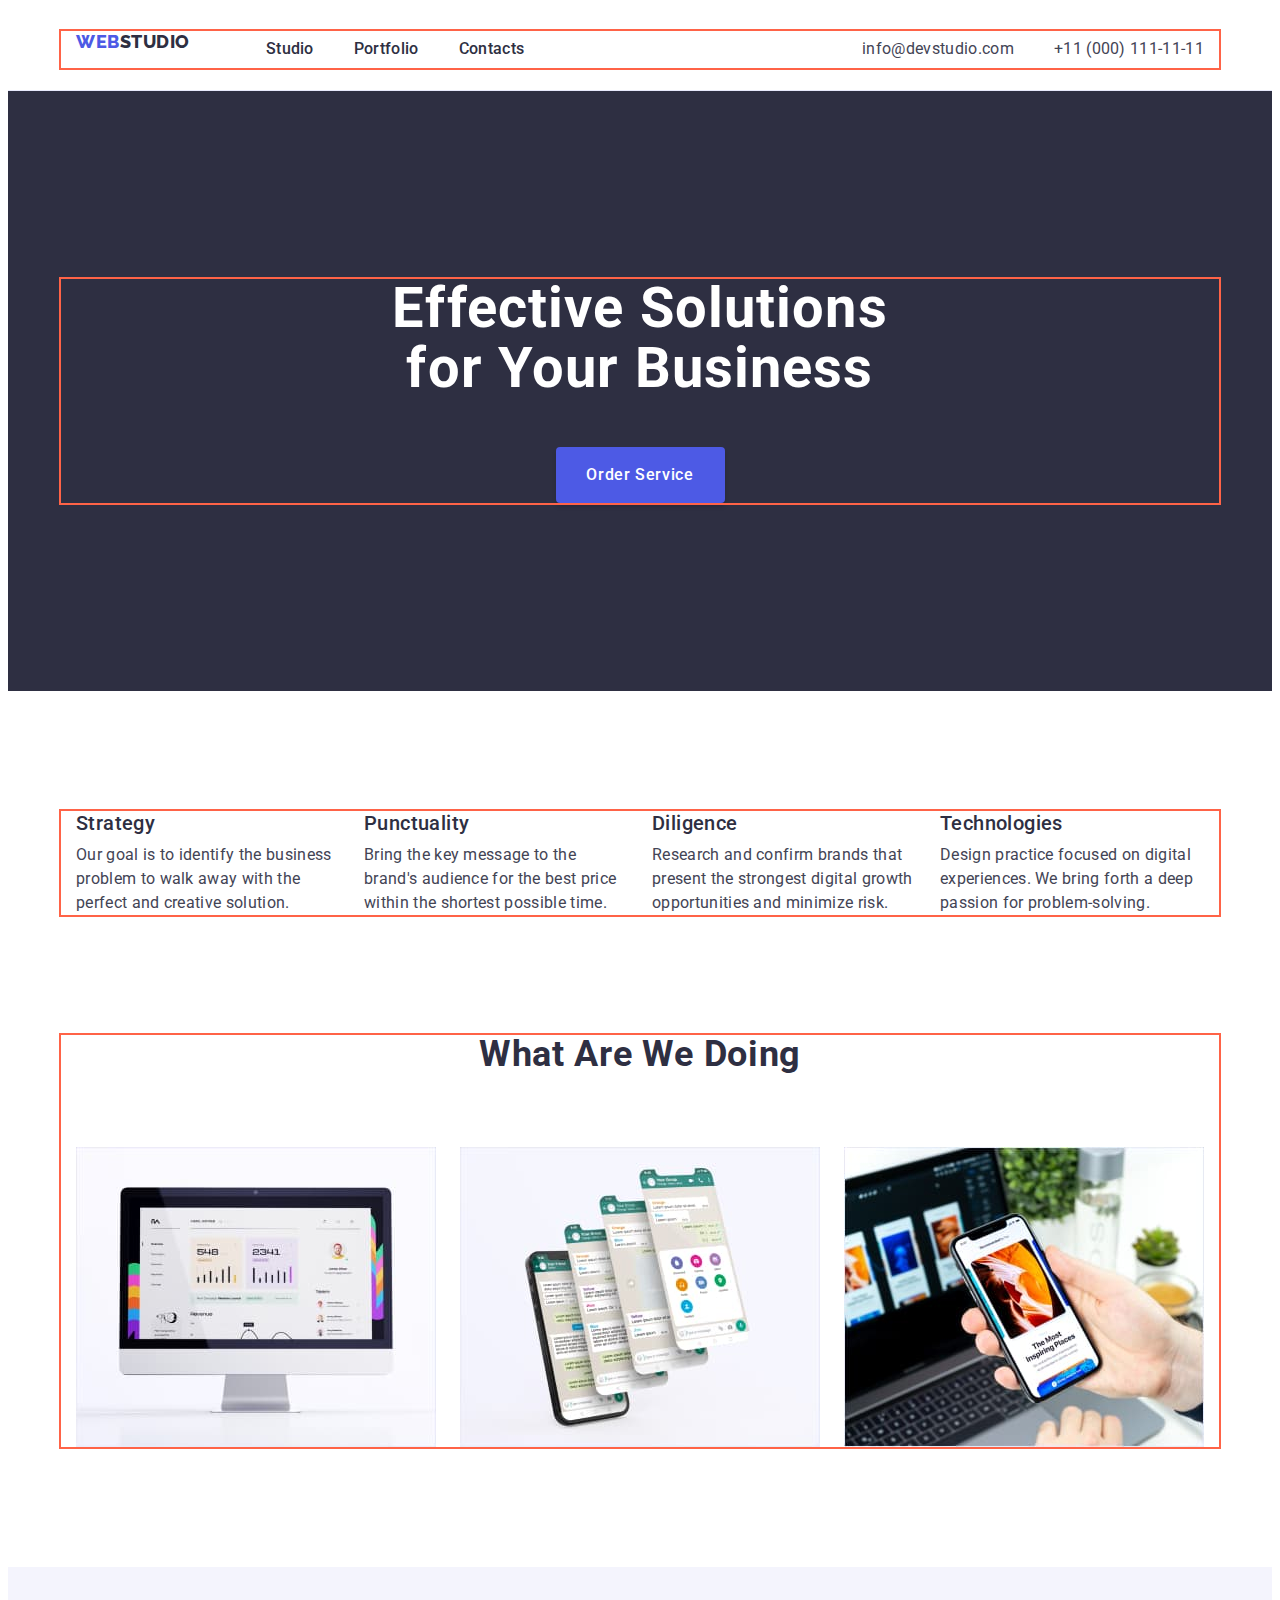
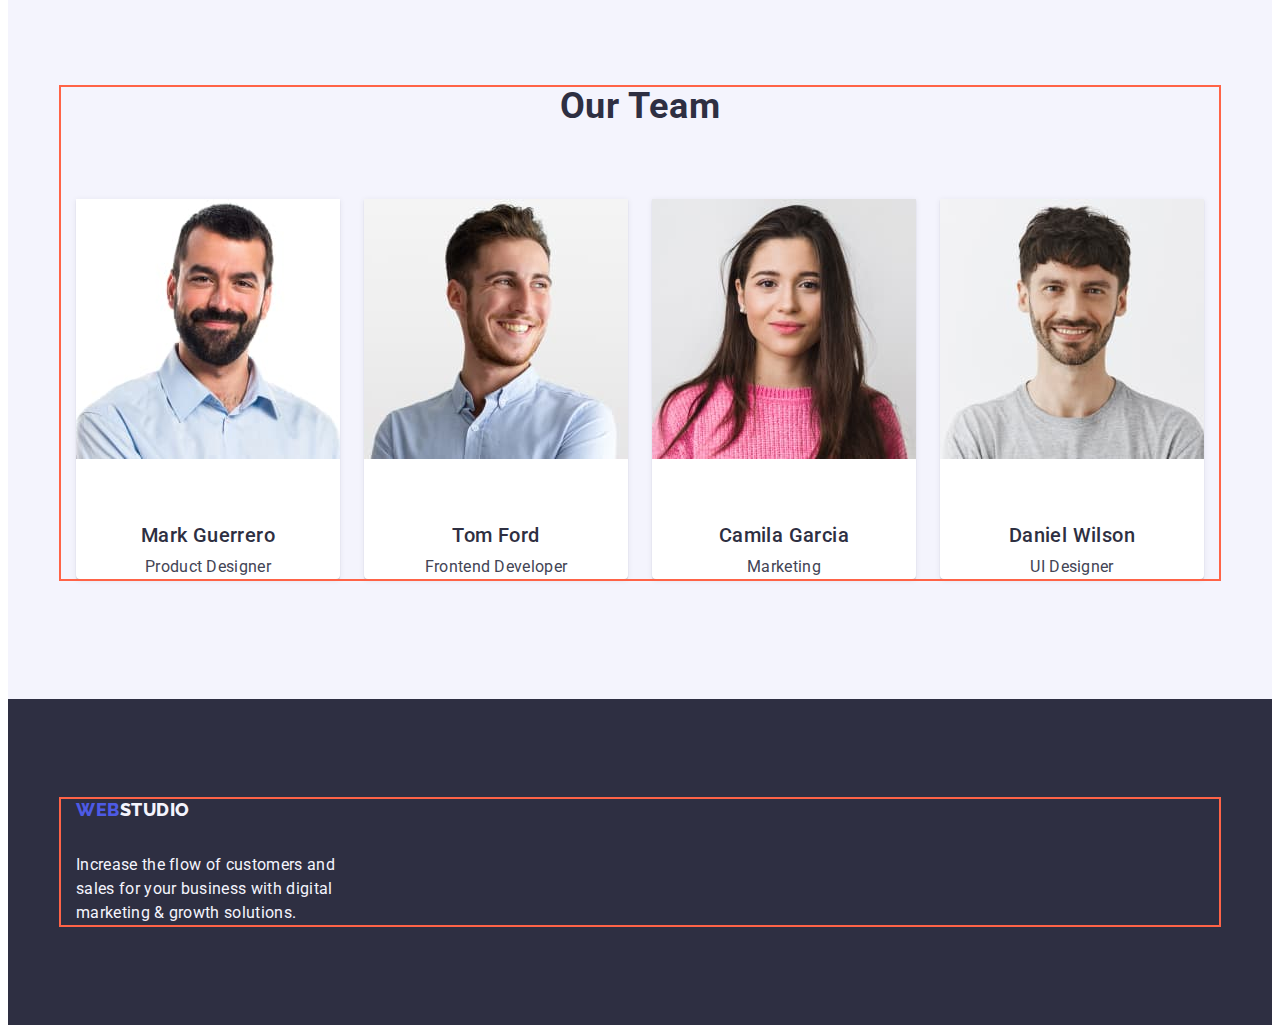
==== index.html @ 4eadd32a "test" ====
<!DOCTYPE html>
<html lang="en">
  <head>
    <meta charset="UTF-8" />
    <meta http-equiv="X-UA-Compatible" content="IE=edge" />
    <meta name="viewport" content="width=device-width, initial-scale=1.0" />
    <title lang="uk">Студія</title>
    <link rel="preconnect" href="https://fonts.googleapis.com" />
    <link rel="preconnect" href="https://fonts.gstatic.com" crossorigin />
    <link
      href="https://fonts.googleapis.com/css2?family=Raleway:wght@800&family=Roboto:wght@400;500;700;900&display=swap"
      rel="stylesheet"
    />
    <link
      rel="stylesheet"
      href="https://cdnjs.cloudflare.com/ajax/libs/modern-normalize/2.0.0/modern-normalize.min.css"
      integrity="sha512-4xo8blKMVCiXpTaLzQSLSw3KFOVPWhm/TRtuPVc4WG6kUgjH6J03IBuG7JZPkcWMxJ5huwaBpOpnwYElP/m6wg=="
      crossorigin="anonymous"
      referrerpolicy="no-referrer"
    />
    <link rel="stylesheet" href="./css/styles.css" />
  </head>
  <body class="body">
    <header class="header">
      <div class="container container-header">
        <nav class="header-navigation">
          <a href="./index.html" class="header-logo link"
            >Web<span class="part-logo">Studio</span></a
          >
          <ul class="header-list-left list">
            <li class="header-item">
              <a class="header-link link" href="./index.html">Studio</a>
            </li>
            <li class="header-item">
              <a class="header-link link" href="./portfolio.html">Portfolio</a>
            </li>
            <li class="header-item">
              <a class="header-link link" href="">Contacts</a>
            </li>
          </ul>
        </nav>
        <address class="header-adress">
          <ul class="header-list-right list">
            <li class="header-item">
              <a
                class="header-adress-link link"
                href="mailto:info@devstudio.com"
                >info@devstudio.com</a
              >
            </li>
            <li class="header-item">
              <a class="header-adress-link link" href="tel:+110001111111"
                >+11 (000) 111-11-11</a
              >
            </li>
          </ul>
        </address>
      </div>
    </header>
    <main>
      <section class="hero">
        <div class="container">
          <h1 class="hero-title">Effective Solutions for Your Business</h1>

          <button class="hero-btn" type="button">Order Service</button>
        </div>
      </section>
      <section class="principles">
        <div class="container container-princeples">
          <h2 class="t-princeples visually-hidden">Our Principles</h2>
          <ul class="principles-list list">
            <li class="principles-item">
              <h3 class="principles-item-title">Strategy</h3>
              <p class="principles-item-text">
                Our goal is to identify the business problem to walk away with
                the perfect and creative solution.
              </p>
            </li>
            <li class="principles-item">
              <h3 class="principles-item-title">Punctuality</h3>
              <p class="principles-item-text">
                Bring the key message to the brand's audience for the best price
                within the shortest possible time.
              </p>
            </li>
            <li class="principles-item">
              <h3 class="principles-item-title">Diligence</h3>
              <p class="principles-item-text">
                Research and confirm brands that present the strongest digital
                growth opportunities and minimize risk.
              </p>
            </li>
            <li class="principles-item">
              <h3 class="principles-item-title">Technologies</h3>
              <p class="principles-item-text">
                Design practice focused on digital experiences. We bring forth a
                deep passion for problem-solving.
              </p>
            </li>
          </ul>
        </div>
      </section>
      <section class="about">
        <div class="container">
          <h2 class="about-title">What are we doing</h2>
          <ul class="about-list list">
            <li class="about-item">
              <img
                src="./images/doing1.jpg"
                alt="studiodoing"
                width="360"
                height="300"
              />
            </li>
            <li class="about-item">
              <img
                src="./images/doing2.jpg"
                alt="studiodoing"
                width="360"
                height="300"
              />
            </li>
            <li class="about-item">
              <img
                src="./images/doing3.jpg"
                alt="studiodoing"
                width="360"
                height="300"
              />
            </li>
          </ul>
        </div>
      </section>
      <section class="team">
        <div class="container">
          <h2 class="team-title">Our Team</h2>
          <ul class="team-list list">
            <li class="team-item">
              <img
                src="./images/worker-img-1.jpg"
                alt="working studio"
                width="264"
                height="260"
              />
              <div class="container-workers">
                <h3 class="team-item-title">Mark Guerrero</h3>
                <p class="team-item-text">Product Designer</p>
              </div>
            </li>
            <li class="team-item">
              <img
                src="./images/worker-img-2.jpg"
                alt="working studio"
                width="264"
                height="260"
              />
              <div class="container-workers">
                <h3 class="team-item-title">Tom Ford</h3>
                <p class="team-item-text">Frontend Developer</p>
              </div>
            </li>
            <li class="team-item">
              <img
                src="./images/worker-img-3.jpg"
                alt="working studio"
                width="264"
                height="260"
              />
              <div class="container-workers">
                <h3 class="team-item-title">Camila Garcia</h3>
                <p class="team-item-text">Marketing</p>
              </div>
            </li>
            <li class="team-item">
              <img
                src="./images/worker-img-4.jpg"
                alt="working studio"
                width="264"
                height="260"
              />
              <div class="container-workers">
                <h3 class="team-item-title">Daniel Wilson</h3>
                <p class="team-item-text">UI Designer</p>
              </div>
            </li>
          </ul>
        </div>
      </section>
    </main>

    <footer class="footer">
      <div class="container">
        <a class="header-logo link" href="./index.html"
          >Web<span class="part-logo-footer">Studio</span></a
        >
        <p class="footer-text">
          Increase the flow of customers and sales for your business with
          digital marketing & growth solutions.
        </p>
      </div>
    </footer>
  </body>
</html>
---- css/styles.css ----
:root {
  --title-color: #2e2f42;
  --btn-color-text: #ffffff;
  --btn-color: #404bbf;
  --text-color: #434455;
  --back-btn-portfolio: #f4f4fd;
}

p,
h1,
h2,
h3,
h4,
h5,
h6 {
  margin: 0;
}

ul,
ol {
  margin: 0;
  padding: 0;
}

img {
  display: block;
}
* {
  box-sizing: border-box;
}

.body {
  font-family: "Roboto", sans-serif;
  color: #434455;
  background-color: #ffffff;
}

.list {
  list-style: none;
}

.link {
  text-decoration: none;
}

.container {
  width: 1158px;
  padding-left: 15px;
  padding-right: 15px;
  margin: 0 auto;
  outline: 2px solid tomato;
}

.visually-hidden {
  position: absolute;
  width: 1px;
  height: 1px;
  margin: -1px;
  border: 0;
  padding: 0;
  white-space: nowrap;
  clip-path: inset(100%);
  clip: rect(0 0 0 0);
  overflow: hidden;
}

/* --------------- HEADER -------------- */

.container-header {
  display: flex;
  align-items: center;
}

.header {
  padding-top: 22.5px;
  padding-bottom: 22.5px;
  border-bottom: 1px solid #e7e9fc;
}

.header-logo {
  font-family: "Raleway", sans-serif;
  font-weight: 800;
  font-size: 18px;
  line-height: 1.17;
  letter-spacing: 0.03em;
  text-transform: uppercase;
  color: #4d5ae5;
  margin-right: 76px;
  display: inline-block;
  margin-bottom: 16px;
}

.part-logo {
  color: #2e2f42;
}

.header-item {
}

.header-link {
  font-weight: 500;
  font-size: 16px;
  line-height: 1.5;
  letter-spacing: 0.02em;
  color: #2e2f42;
  padding-top: 24px;
  padding-bottom: 24px;
}

.header-link:is(:hover, :focus) {
  color: var(--btn-color);
}

.header-adress {
  font-style: normal;
  margin-left: auto;
}

.header-adress-link {
  font-style: normal;
  font-size: 16px;
  line-height: 1.5;
  letter-spacing: 0.02em;
  color: #434455;
}

.header-adress-link:is(:hover, :focus) {
  color: var(--btn-color);
}

.header-navigation {
  display: flex;
  align-items: center;
}

.header-list-left {
  display: flex;
  align-items: center;
  gap: 40px;
}

.header-list-right {
  display: flex;
  align-items: center;
  gap: 40px;
}
/* --------------- HERO -------------- */

.hero {
  background-color: #2e2f42;
  padding-top: 188px;
  padding-bottom: 188px;
}

.hero-btn {
  min-width: 169px;
  height: 56px;
  background-color: #4d5ae5;
  font-family: "Roboto", sans-serif;
  font-weight: 500;
  font-size: 16px;
  line-height: 1.5;
  letter-spacing: 0.04em;
  color: var(--btn-color-text);
  cursor: pointer;
  display: block;
  margin: 0 auto;
  border-radius: 4px;
  box-shadow: 0px 4px 4px rgba(0, 0, 0, 0.15);
  border: none;
}

.hero-btn:is(:hover, :focus) {
  background-color: var(--btn-color);
  color: var(--btn-color-text);
}

.hero-title {
  max-width: 496px;
  font-family: "Roboto", sans-serif;
  font-size: 56px;
  line-height: 1.07;
  letter-spacing: 0.02em;
  color: #ffffff;
  text-align: center;
  margin: 0 auto;
  margin-bottom: 48px;
}

/* ---------------PRINCIPLES-------------- */

.principles {
  padding-bottom: 120px;
  padding-top: 120px;
}

.container-princeples {
  /* display: flex; */
}

.principles-list {
  display: flex;
  gap: 24px;
}

.principles-item {
}

.principles-item-title {
  font-family: "Roboto", sans-serif;
  font-weight: 500;
  font-size: 20px;
  line-height: 1.2;
  letter-spacing: 0.02em;
  color: var(--title-color);
  margin-bottom: 8px;
}

.principles-item-text {
  width: 264px;
  height: 72px;
  font-size: 16px;
  line-height: 1.5;
  letter-spacing: 0.02em;
  color: var(--text-color);
}

/* ---------------ABOUT-------------- */

.about {
  padding-bottom: 120px;
}

.about-title {
  font-family: "Roboto", sans-serif;
  font-weight: 700;
  font-size: 36px;
  line-height: 1.11;
  letter-spacing: 0.02em;
  text-transform: capitalize;
  color: var(--title-color);
  text-align: center;
  margin-bottom: 72px;
}

.about-list {
  display: flex;
  gap: 24px;
}

.about-item {
  width: calc((100% - 48) / 3);
}

/* ---------------OUR TEAM-------------- */

.team {
  background-color: #f4f4fd;
  padding-top: 120px;
  padding-bottom: 120px;
}

.team-list {
  display: flex;
  gap: 24px;
}

.team-title {
  font-family: "Roboto", sans-serif;
  font-weight: 700;
  font-size: 36px;
  line-height: 1.11;
  letter-spacing: 0.02em;
  color: var(--title-color);
  text-align: center;
  text-transform: capitalize;
  margin-bottom: 72px;
}

.team-item {
  background-color: #ffffff;
  width: calc((100% - 24px * 3) / 4);
  height: 380px;
  box-shadow: 0px 1px 6px rgba(46, 47, 66, 0.08),
    0px 1px 1px rgba(46, 47, 66, 0.16), 0px 2px 1px rgba(46, 47, 66, 0.08);
  border-radius: 0px 0px 4px 4px;
}

.container-workers {
  padding: 32px 16px;
}

.team-item-title {
  font-family: "Roboto", sans-serif;
  font-weight: 500;
  font-size: 20px;
  line-height: 1.2;
  letter-spacing: 0.02em;
  color: var(--title-color);
  display: flex;
  justify-content: center;
  margin-top: 32px;
  text-align: center;
  margin-bottom: 8px;
}

.team-item-text {
  font-size: 16px;
  line-height: 1.5;
  letter-spacing: 0.02em;
  color: var(--text-color);
  display: flex;
  justify-content: center;
  margin-top: 8px;
  text-align: center;
}

/* ---------------FOOTER------------ */

.footer {
  background-color: #2e2f42;
  padding: 100px 0;
}

.part-logo-footer {
  color: #f4f4fd;
  font-family: "Raleway", sans-serif;
  line-height: 1.17;
}

.footer-link {
}

.footer-text {
  max-width: 264px;
  min-height: 72px;
  font-size: 16px;
  line-height: 1.5;
  letter-spacing: 0.02em;
  color: #f4f4fd;
  margin-top: 17.5px;
}

/* ---------------PORTFOLIO------------ */

/*---------------------MENU-------------------*/

.menu {
  padding-top: 96px;
  padding-bottom: 120px;
}

.container-btn {
  display: flex;
  align-items: center;
}

.menu-list {
  display: flex;
  margin-bottom: 72px;
  gap: 24px;
  justify-content: center;
}

.list {
}

.menu-item {
  display: flex;
  align-items: center;
}

.menu-btn {
  min-width: 78px;
  height: 48px;
  font-weight: 500;
  font-size: 16px;
  line-height: 1.5;
  letter-spacing: 0.04em;
  color: #4d5ae5;
  background-color: var(--back-btn-portfolio);
  cursor: pointer;
  font-family: "Roboto", sans-serif;
  margin: 0 auto;
  border: 1px solid #e7e9fc;
  border-radius: 4px;
  padding: 12px 24px;
}

.menu-btn:hover {
  border: 1px solid transparent;
}

.menu-btn:focus {
  border: 1px solid transparent;
}

.menu-btn:is(:hover, :focus) {
  background-color: var(--btn-color);
  color: var(--btn-color-text);
}

/*------------------------APPS--------------------*/

.apps-list {
  display: flex;
  flex-wrap: wrap;
  gap: 48px 24px;
}

.apps-item {
  width: calc((100% - 48px) / 3);
}

.apps-title {
  font-weight: 500;
  font-size: 20px;
  line-height: 1.2;
  letter-spacing: 0.02em;
  color: var(--title-color);
  margin-bottom: 8px;
}

.apps-item-text {
  font-size: 16px;
  line-height: 1.5;
  letter-spacing: 0.02em;
  color: var(--text-color);
  padding-bottom: 32px;
}

.apps-card-bottom {
  background: #ffffff;
  border: 1px solid #e7e9fc;
  border-top: none;
  padding: 32px 16px;
}
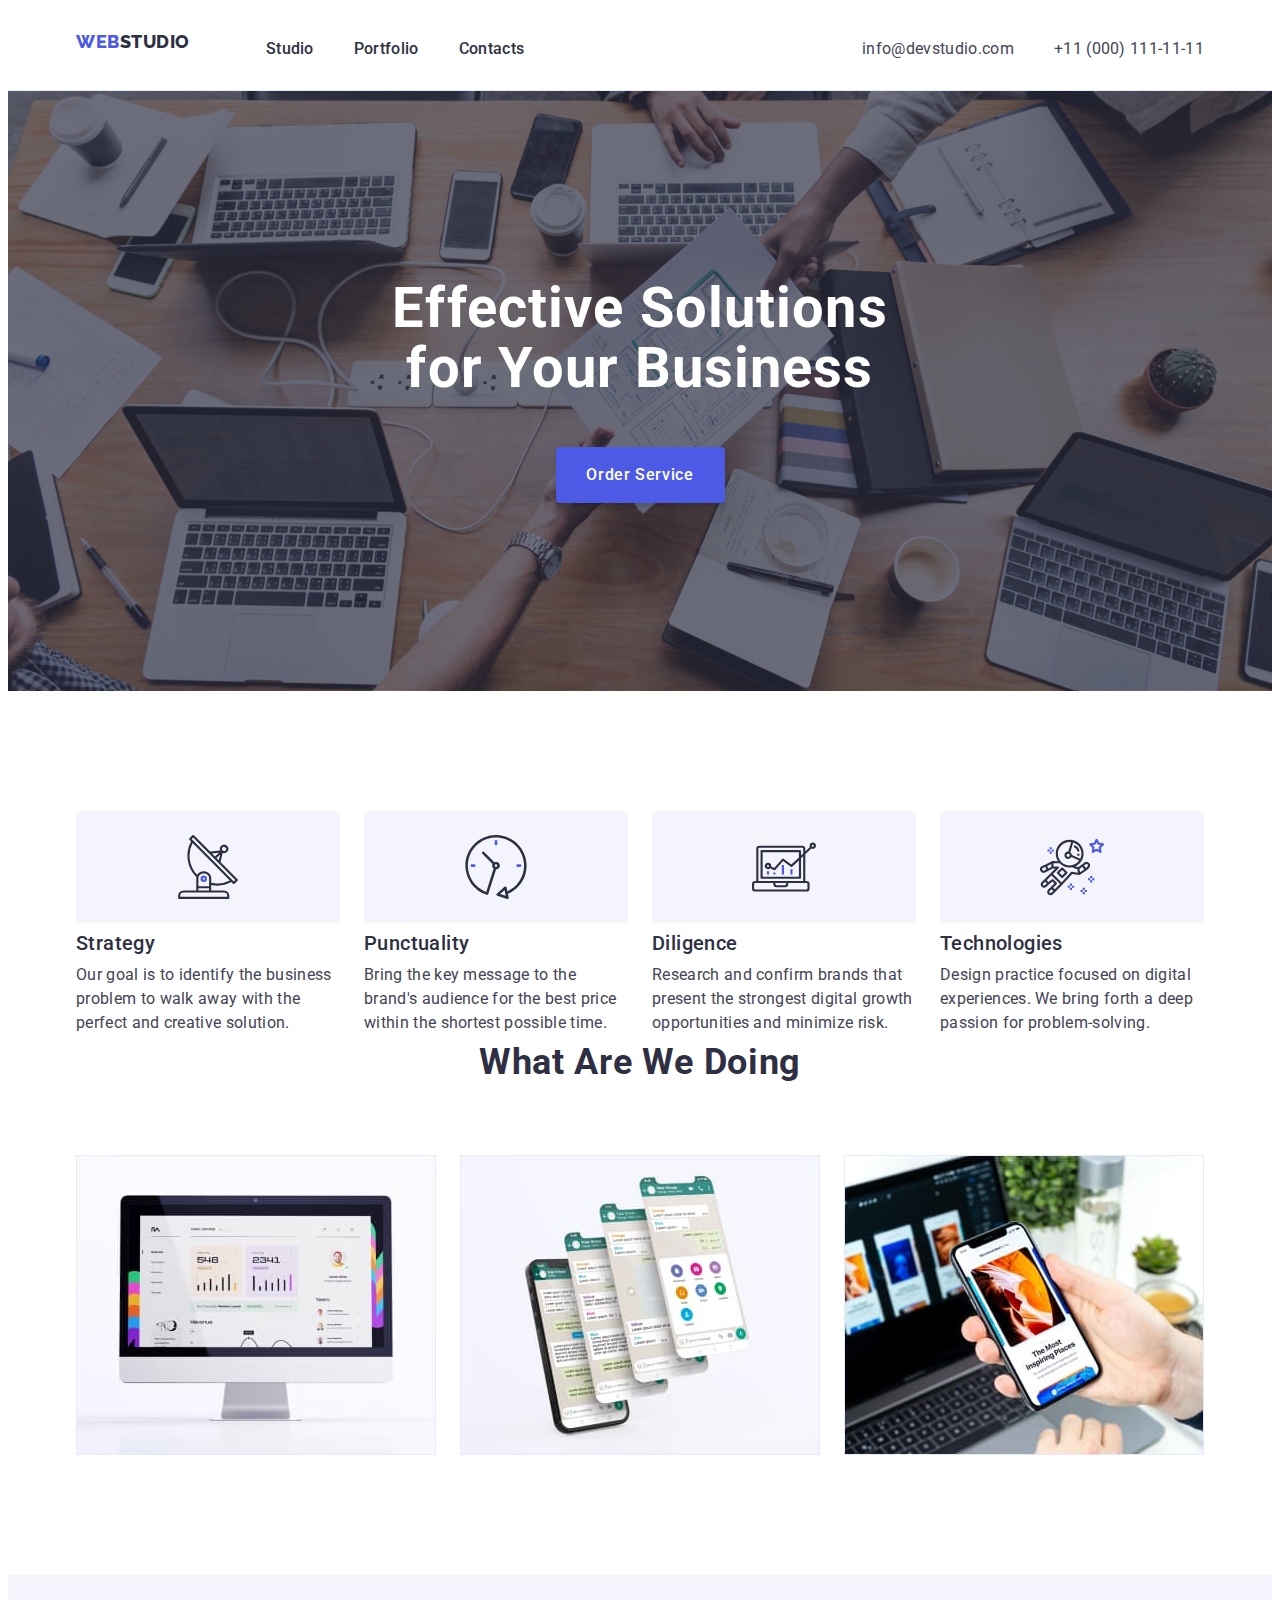
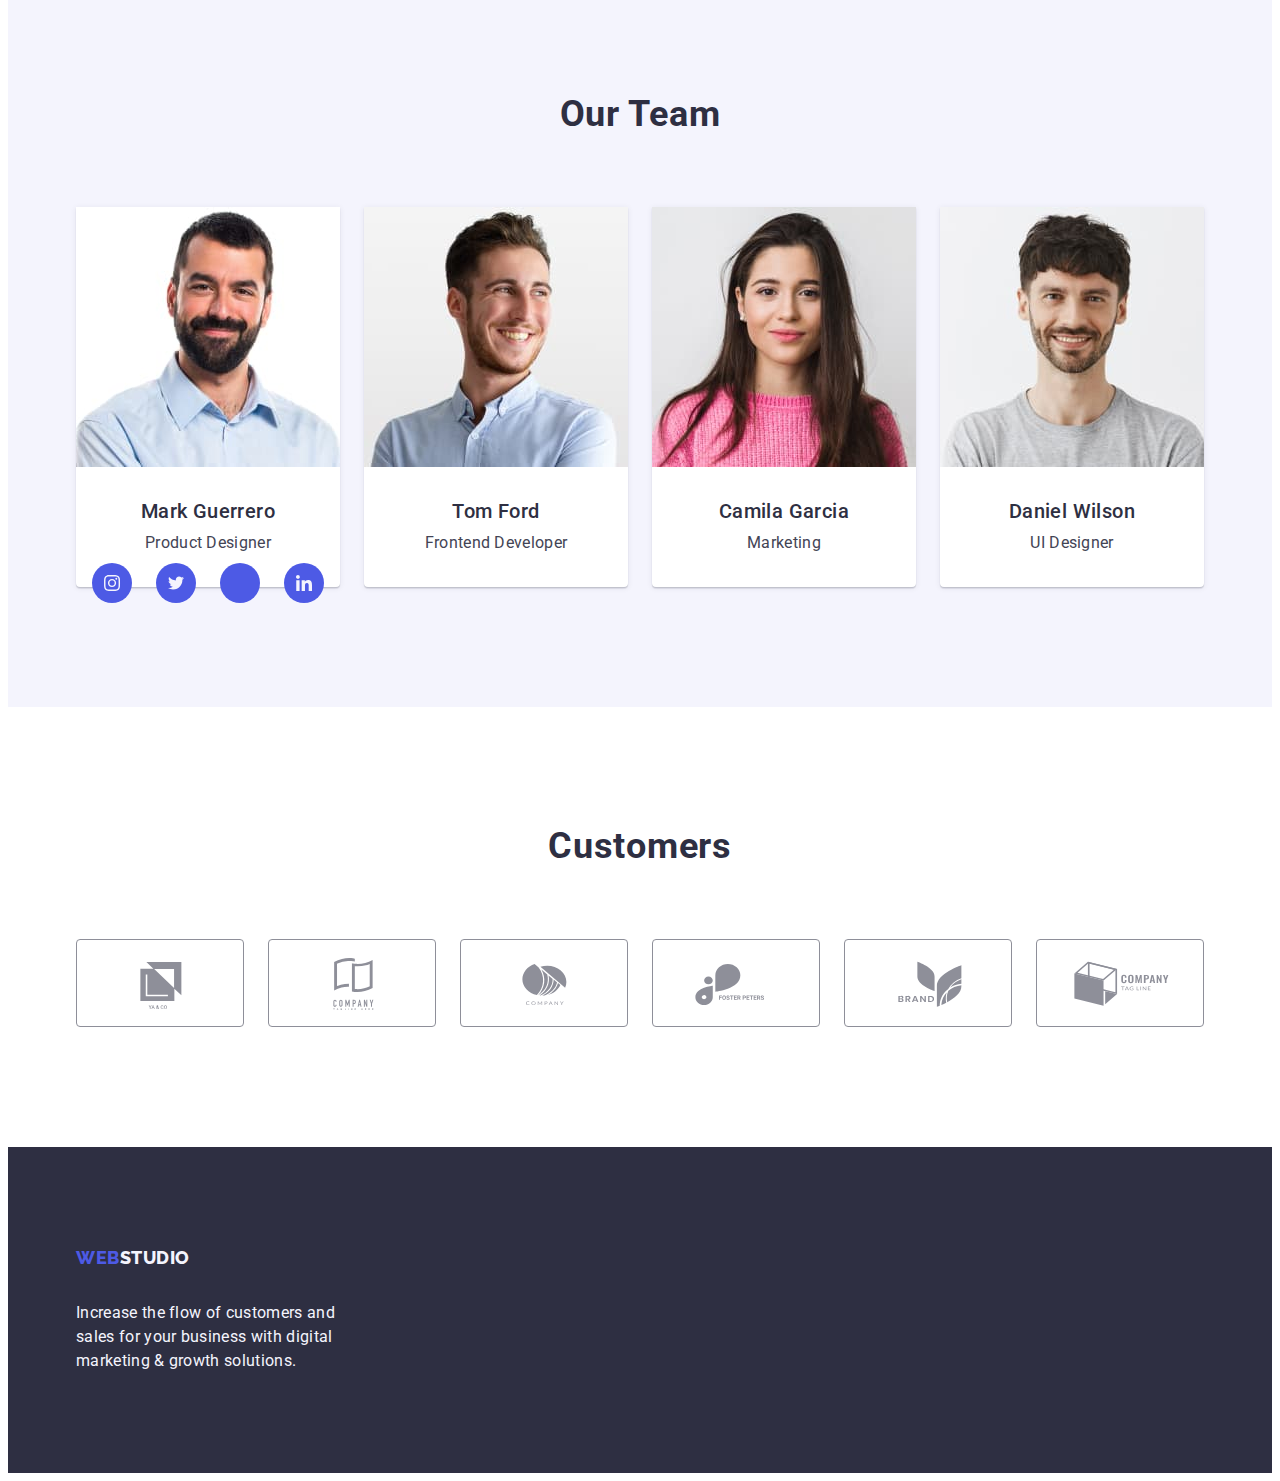
==== commit d31de5a6: "hw4-1" ====
--- a/index.html
+++ b/index.html
@@ -70,6 +70,11 @@
           <h2 class="t-princeples visually-hidden">Our Principles</h2>
           <ul class="principles-list list">
             <li class="principles-item">
+              <div class="principles-item-icons">
+                <svg class="principles-icon" weidht="60" height="64">
+                  <use href="./images/icons.svg#icon-prcpls-1"></use>
+                </svg>
+              </div>
               <h3 class="principles-item-title">Strategy</h3>
               <p class="principles-item-text">
                 Our goal is to identify the business problem to walk away with
@@ -77,6 +82,11 @@
               </p>
             </li>
             <li class="principles-item">
+              <div class="principles-item-icons">
+                <svg class="principles-icon" weight="60" height="64">
+                  <use href="./images/icons.svg#icon-prcpls-2"></use>
+                </svg>
+              </div>
               <h3 class="principles-item-title">Punctuality</h3>
               <p class="principles-item-text">
                 Bring the key message to the brand's audience for the best price
@@ -84,6 +94,11 @@
               </p>
             </li>
             <li class="principles-item">
+              <div class="principles-item-icons">
+                <svg class="principles-icon" weight="60" height="64">
+                  <use href="./images/icons.svg#icon-prcpls-3"></use>
+                </svg>
+              </div>
               <h3 class="principles-item-title">Diligence</h3>
               <p class="principles-item-text">
                 Research and confirm brands that present the strongest digital
@@ -91,6 +106,11 @@
               </p>
             </li>
             <li class="principles-item">
+              <div class="principles-item-icons">
+                <svg class="principles-icon" weight="60" height="64">
+                  <use href="./images/icons.svg#icon-prcpls-4"></use>
+                </svg>
+              </div>
               <h3 class="principles-item-title">Technologies</h3>
               <p class="principles-item-text">
                 Design practice focused on digital experiences. We bring forth a
@@ -145,6 +165,54 @@
               <div class="container-workers">
                 <h3 class="team-item-title">Mark Guerrero</h3>
                 <p class="team-item-text">Product Designer</p>
+                <ul class="workers-soc-list list">
+                  <li class="workers-soc-item">
+                    <a
+                      href=""
+                      class="workers-soc-link link"
+                      target="_blank"
+                      rel="noopener no-referrer"
+                    >
+                      <svg class="workers-soc-icon" widht="16" height="16">
+                        <use
+                          href="./images/icons.svg#icon-instagram"
+                        ></use></svg
+                    ></a>
+                  </li>
+                  <li class="workers-soc-item">
+                    <a
+                      href=""
+                      class="workers-soc-link link"
+                      target="_blank"
+                      rel="noopener no-referrer"
+                      ><svg class="workers-soc-icon" widht="16" height="16">
+                        <use href="./images/icons.svg#icon-twitter"></use></svg
+                    ></a>
+                  </li>
+                  <li class="workers-soc-item">
+                    <a
+                      href=""
+                      class="workers-soc-link link"
+                      target="_blank"
+                      rel="noopener no-referrer"
+                      ><svg class="workers-soc-icon" widht="16" height="16">
+                        <use
+                          href="./images/icons.svg#icon-icon-facebook"
+                        ></use></svg
+                    ></a>
+                  </li>
+                  <li class="workers-soc-item">
+                    <a
+                      href=""
+                      class="workers-soc-link link"
+                      target="_blank"
+                      rel="noopener no-referrer"
+                    >
+                      <svg class="workers-soc-icon" widht="16" height="16">
+                        <use href="./images/icons.svg#icon-linkedin"></use></svg
+                    ></a>
+                  </li>
+                </ul>
               </div>
             </li>
             <li class="team-item">
@@ -182,6 +250,56 @@
                 <h3 class="team-item-title">Daniel Wilson</h3>
                 <p class="team-item-text">UI Designer</p>
               </div>
+            </li>
+          </ul>
+        </div>
+      </section>
+
+      <section class="customers">
+        <div class="container">
+          <h2 class="customers-title">Customers</h2>
+          <ul class="customers-list list">
+            <li class="customers-item">
+              <a href="" class="customers-link link">
+                <svg class="customers-icon">
+                  <use href="./images/icons.svg#icon-cust-1"></use>
+                </svg>
+              </a>
+            </li>
+            <li class="customers-item">
+              <a href="" class="customers-link link">
+                <svg class="customers-icon">
+                  <use href="./images/icons.svg#icon-cust-2"></use>
+                </svg>
+              </a>
+            </li>
+            <li class="customers-item">
+              <a href="" class="customers-link link">
+                <svg class="customers-icon">
+                  <use href="./images/icons.svg#icon-cust-3"></use>
+                </svg>
+              </a>
+            </li>
+            <li class="customers-item">
+              <a href="" class="customers-link link">
+                <svg class="customers-icon">
+                  <use href="./images/icons.svg#icon-cust-4"></use>
+                </svg>
+              </a>
+            </li>
+            <li class="customers-item">
+              <a href="" class="customers-link link">
+                <svg class="customers-icon">
+                  <use href="./images/icons.svg#icon-cust-5"></use>
+                </svg>
+              </a>
+            </li>
+            <li class="customers-item">
+              <a href="" class="customers-link link">
+                <svg class="customers-icon">
+                  <use href="./images/icons.svg#icon-cust-6"></use>
+                </svg>
+              </a>
             </li>
           </ul>
         </div>
--- a/css/styles.css
+++ b/css/styles.css
@@ -48,7 +48,7 @@
   padding-left: 15px;
   padding-right: 15px;
   margin: 0 auto;
-  outline: 2px solid tomato;
+  /* outline: 2px solid tomato; */
 }
 
 .visually-hidden {
@@ -148,6 +148,14 @@
 
 .hero {
   background-color: #2e2f42;
+  background-image: linear-gradient(
+      rgba(46, 47, 66, 0.7),
+      rgba(46, 47, 66, 0.7)
+    ),
+    url(../images/hero-img.jpg);
+  background-repeat: no-repeat;
+  background-position: center;
+  background-size: cover;
   padding-top: 188px;
   padding-bottom: 188px;
 }
@@ -190,8 +198,7 @@
 /* ---------------PRINCIPLES-------------- */
 
 .principles {
-  padding-bottom: 120px;
-  padding-top: 120px;
+  padding: 120px 0;
 }
 
 .container-princeples {
@@ -200,10 +207,35 @@
 
 .principles-list {
   display: flex;
+  justify-content: center;
   gap: 24px;
+  padding: 0;
+  margin-bottom: 0;
+  list-style: none;
+  text-align: left;
 }
 
 .principles-item {
+  /* width: calc((100% – 72px) / 4);
+  /* width: 264px; */
+  height: 112px; */
+  background-color: #f4f4fd;
+  border-radius: 4px;
+  align-content: center;
+}
+
+.principles-item-icons{
+   display: flex;
+  align-items: center;
+  justify-content: center;
+  height: 112px;
+  width: 264px;
+  background-color: #f4f4fd;
+  border-radius: 4px;
+  margin-bottom: 8px; 
+}
+.principles-icon {
+ 
 }
 
 .principles-item-title {
@@ -214,6 +246,7 @@
   letter-spacing: 0.02em;
   color: var(--title-color);
   margin-bottom: 8px;
+  margin-top: 8px;
 }
 
 .principles-item-text {
@@ -299,7 +332,7 @@
   color: var(--title-color);
   display: flex;
   justify-content: center;
-  margin-top: 32px;
+  /* margin-top: 32px; */
   text-align: center;
   margin-bottom: 8px;
 }
@@ -312,7 +345,85 @@
   display: flex;
   justify-content: center;
   margin-top: 8px;
+  margin-bottom: 8px;
   text-align: center;
+}
+
+.workers-soc-list {
+  display: flex;
+  justify-content: center;
+  gap: 24px;
+}
+
+.workers-soc-item {
+  width: 40px;
+  height: 40px;
+}
+
+.workers-soc-link {
+  width: 100%;
+  height: 100%;
+  background-color: #4d5ae5;
+  border-radius: 50%;
+  display: flex;
+  align-items: center;
+  justify-content: center;
+}
+
+.workers-soc-link:is(:hover, :focus) {
+  background-color: #404bbf;
+}
+
+/*---------------CUSTOMERS----------*/
+
+.customers {
+  padding-top: 120px;
+  padding-bottom: 120px;
+}
+
+.customers-title {
+  font-family: "Roboto", sans-serif;
+  font-weight: 700;
+  font-size: 36px;
+  line-height: 1.11;
+  letter-spacing: 0.02em;
+  color: var(--title-color);
+  text-align: center;
+  text-transform: capitalize;
+  margin-bottom: 72px;
+}
+
+.customers-list {
+  display: flex;
+  gap: 24px;
+}
+
+.customers-link:hover {
+  border-color: #404bbf;
+}
+
+.customers-link:hover .customers-icon {
+  fill: #404bbf;
+}
+
+.customers-item {
+  width: calc((100% - 24 * 5px) / 6);
+  height: 88px;
+}
+.customers-link {
+  width: 100%;
+  height: 100%;
+  border: 1px solid #8e8f99;
+  border-radius: 4px;
+  display: flex;
+  align-items: center;
+  justify-content: center;
+}
+
+.customers-icon {
+  width: 104px;
+  height: 56px;
+  fill: #8e8f99;
 }
 
 /* ---------------FOOTER------------ */
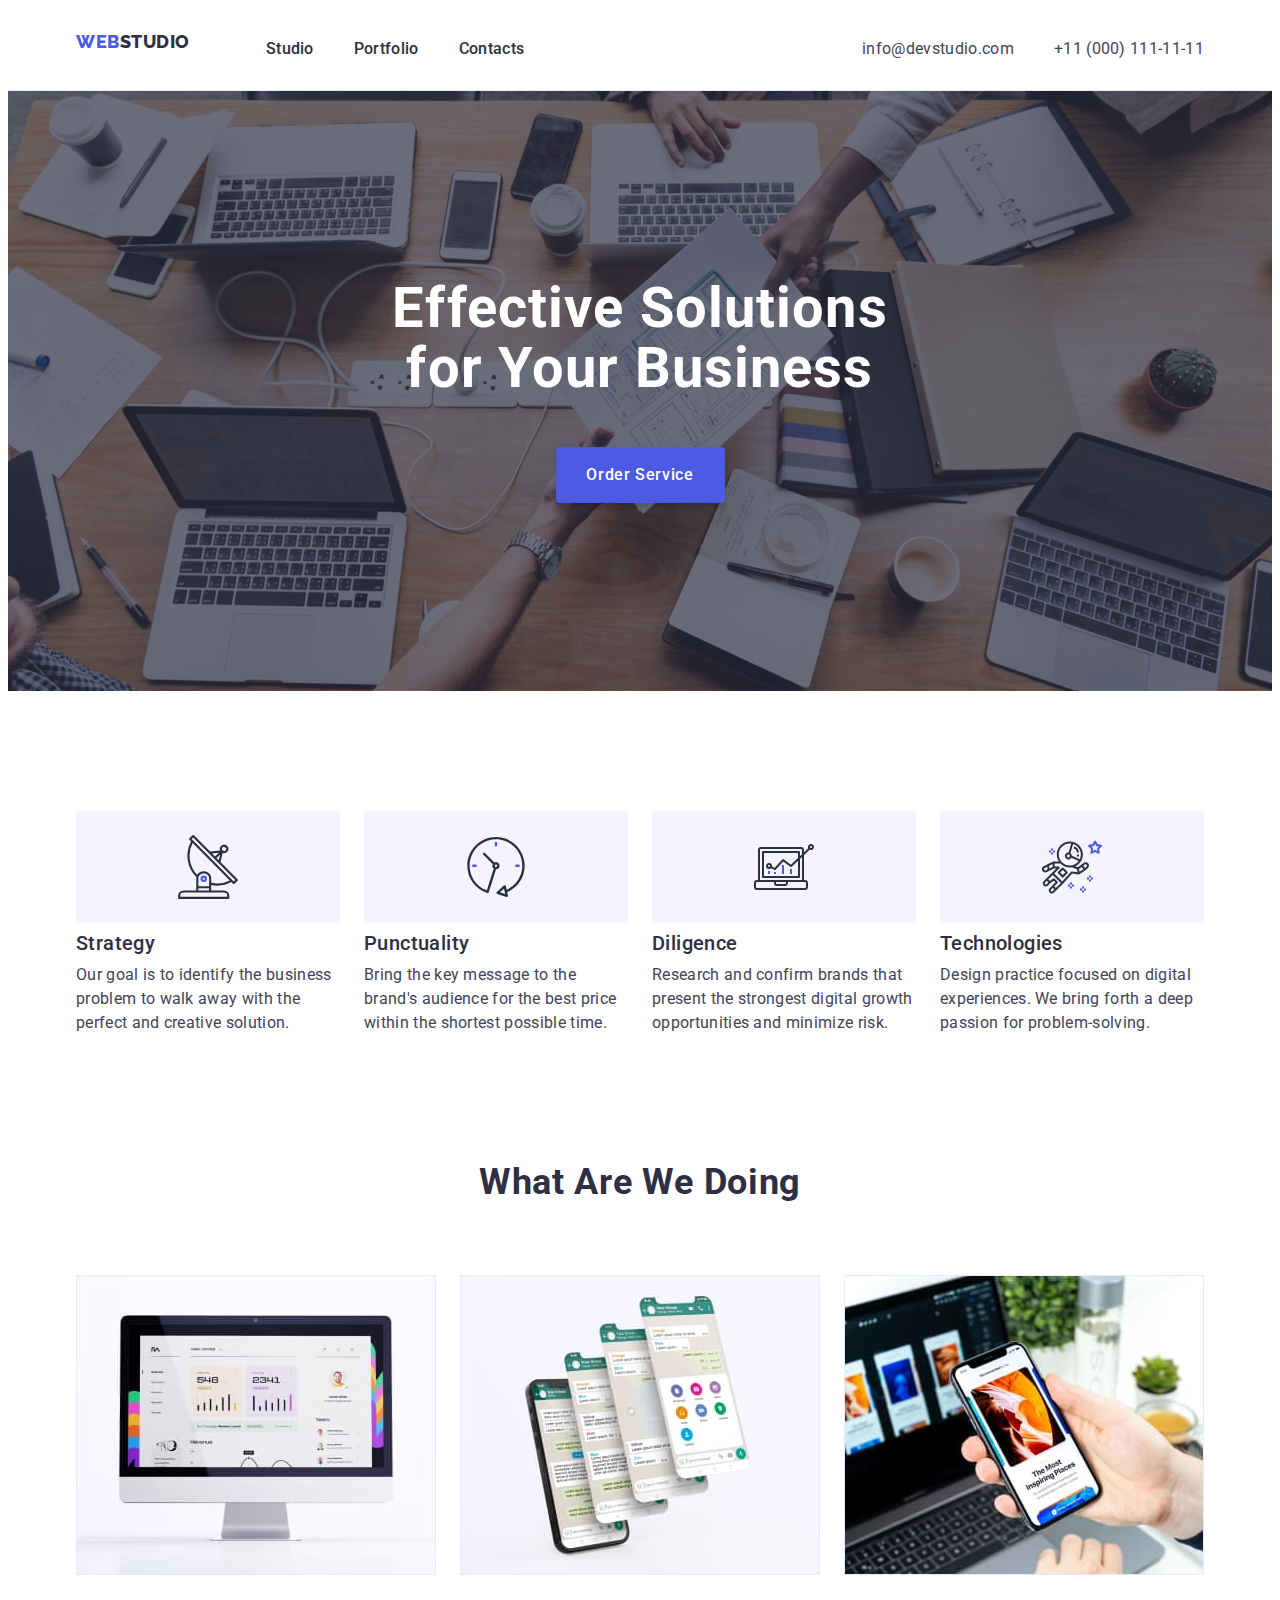
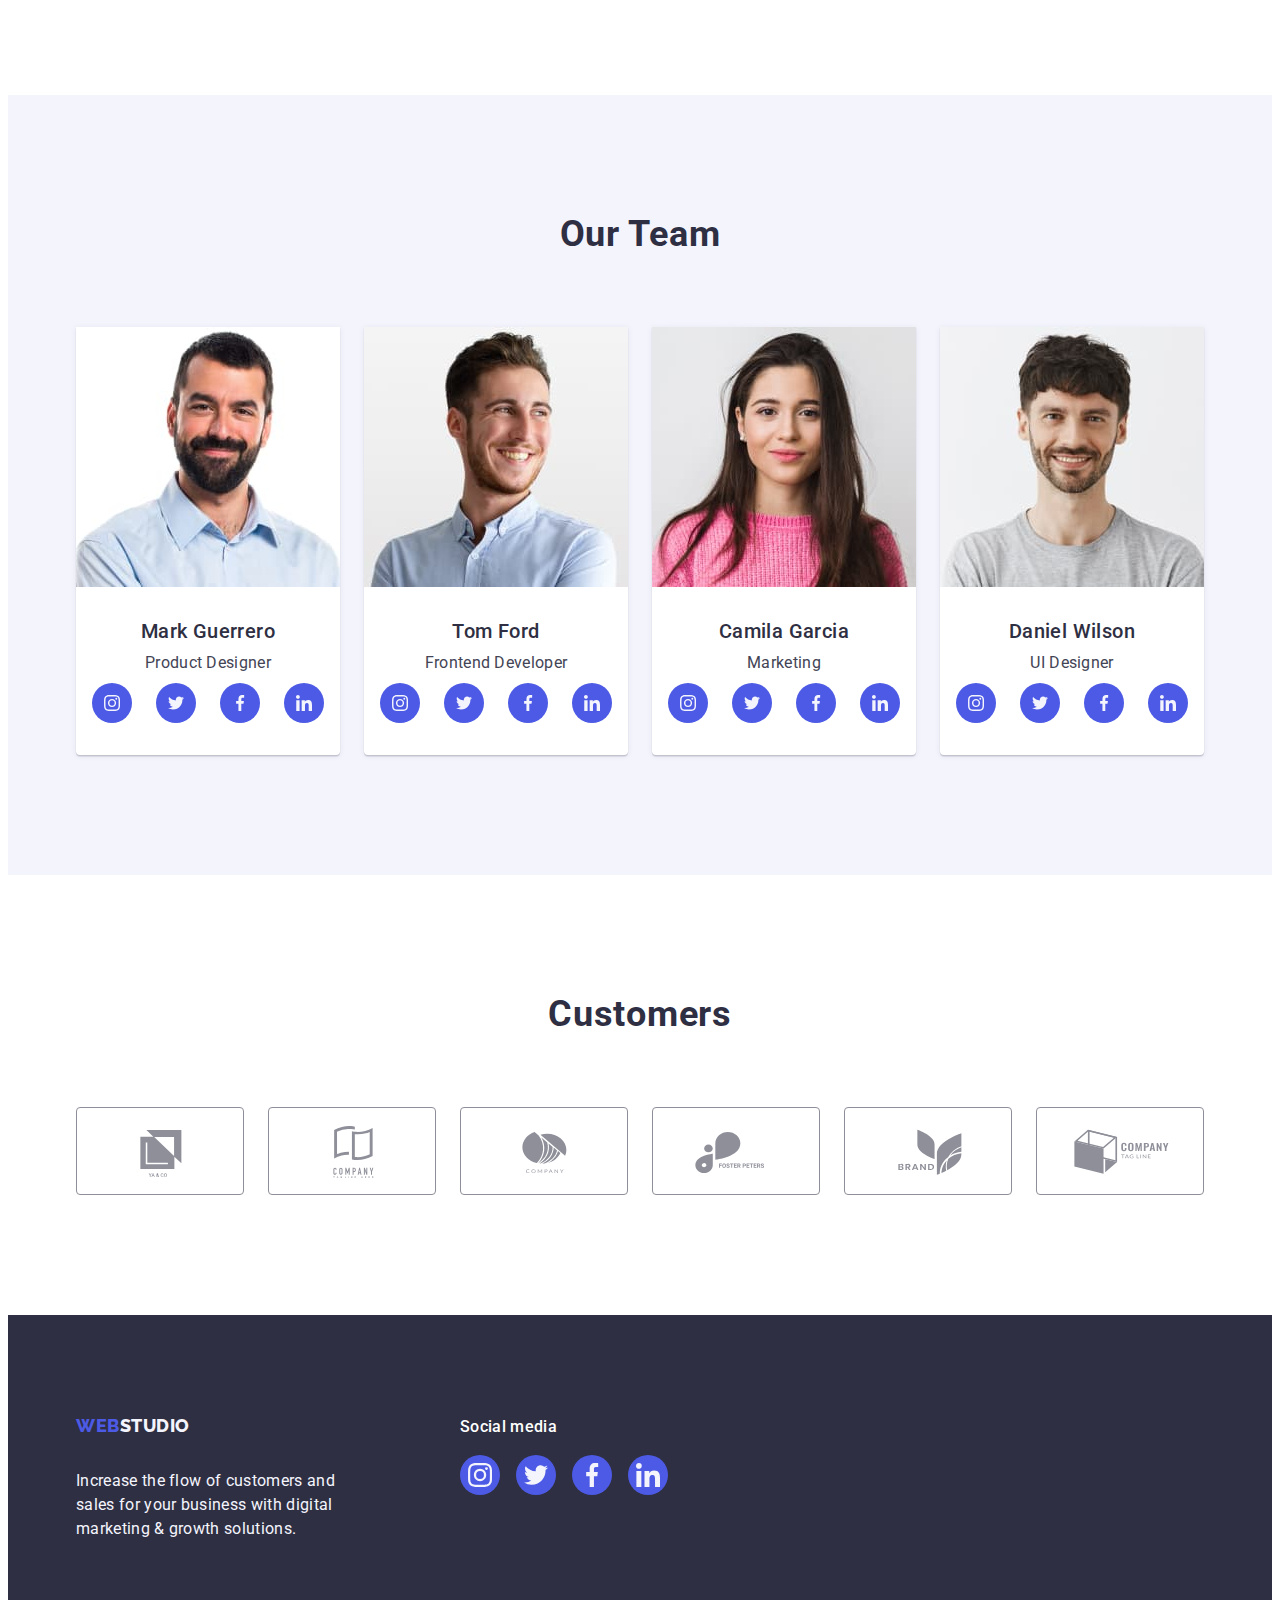
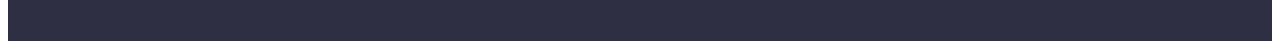
==== commit b3252727: "hw4-2" ====
--- a/index.html
+++ b/index.html
@@ -173,7 +173,7 @@
                       target="_blank"
                       rel="noopener no-referrer"
                     >
-                      <svg class="workers-soc-icon" widht="16" height="16">
+                      <svg class="workers-soc-icon">
                         <use
                           href="./images/icons.svg#icon-instagram"
                         ></use></svg
@@ -185,7 +185,7 @@
                       class="workers-soc-link link"
                       target="_blank"
                       rel="noopener no-referrer"
-                      ><svg class="workers-soc-icon" widht="16" height="16">
+                      ><svg class="workers-soc-icon">
                         <use href="./images/icons.svg#icon-twitter"></use></svg
                     ></a>
                   </li>
@@ -195,20 +195,18 @@
                       class="workers-soc-link link"
                       target="_blank"
                       rel="noopener no-referrer"
-                      ><svg class="workers-soc-icon" widht="16" height="16">
-                        <use
-                          href="./images/icons.svg#icon-icon-facebook"
-                        ></use></svg
-                    ></a>
-                  </li>
-                  <li class="workers-soc-item">
-                    <a
-                      href=""
-                      class="workers-soc-link link"
-                      target="_blank"
-                      rel="noopener no-referrer"
-                    >
-                      <svg class="workers-soc-icon" widht="16" height="16">
+                      ><svg class="workers-soc-icon">
+                        <use href="./images/icons.svg#icon-facebook"></use></svg
+                    ></a>
+                  </li>
+                  <li class="workers-soc-item">
+                    <a
+                      href=""
+                      class="workers-soc-link link"
+                      target="_blank"
+                      rel="noopener no-referrer"
+                    >
+                      <svg class="workers-soc-icon">
                         <use href="./images/icons.svg#icon-linkedin"></use></svg
                     ></a>
                   </li>
@@ -225,6 +223,52 @@
               <div class="container-workers">
                 <h3 class="team-item-title">Tom Ford</h3>
                 <p class="team-item-text">Frontend Developer</p>
+                <ul class="workers-soc-list list">
+                  <li class="workers-soc-item">
+                    <a
+                      href=""
+                      class="workers-soc-link link"
+                      target="_blank"
+                      rel="noopener no-referrer"
+                    >
+                      <svg class="workers-soc-icon">
+                        <use
+                          href="./images/icons.svg#icon-instagram"
+                        ></use></svg
+                    ></a>
+                  </li>
+                  <li class="workers-soc-item">
+                    <a
+                      href=""
+                      class="workers-soc-link link"
+                      target="_blank"
+                      rel="noopener no-referrer"
+                      ><svg class="workers-soc-icon">
+                        <use href="./images/icons.svg#icon-twitter"></use></svg
+                    ></a>
+                  </li>
+                  <li class="workers-soc-item">
+                    <a
+                      href=""
+                      class="workers-soc-link link"
+                      target="_blank"
+                      rel="noopener no-referrer"
+                      ><svg class="workers-soc-icon">
+                        <use href="./images/icons.svg#icon-facebook"></use></svg
+                    ></a>
+                  </li>
+                  <li class="workers-soc-item">
+                    <a
+                      href=""
+                      class="workers-soc-link link"
+                      target="_blank"
+                      rel="noopener no-referrer"
+                    >
+                      <svg class="workers-soc-icon">
+                        <use href="./images/icons.svg#icon-linkedin"></use></svg
+                    ></a>
+                  </li>
+                </ul>
               </div>
             </li>
             <li class="team-item">
@@ -237,6 +281,52 @@
               <div class="container-workers">
                 <h3 class="team-item-title">Camila Garcia</h3>
                 <p class="team-item-text">Marketing</p>
+                <ul class="workers-soc-list list">
+                  <li class="workers-soc-item">
+                    <a
+                      href=""
+                      class="workers-soc-link link"
+                      target="_blank"
+                      rel="noopener no-referrer"
+                    >
+                      <svg class="workers-soc-icon">
+                        <use
+                          href="./images/icons.svg#icon-instagram"
+                        ></use></svg
+                    ></a>
+                  </li>
+                  <li class="workers-soc-item">
+                    <a
+                      href=""
+                      class="workers-soc-link link"
+                      target="_blank"
+                      rel="noopener no-referrer"
+                      ><svg class="workers-soc-icon">
+                        <use href="./images/icons.svg#icon-twitter"></use></svg
+                    ></a>
+                  </li>
+                  <li class="workers-soc-item">
+                    <a
+                      href=""
+                      class="workers-soc-link link"
+                      target="_blank"
+                      rel="noopener no-referrer"
+                      ><svg class="workers-soc-icon">
+                        <use href="./images/icons.svg#icon-facebook"></use></svg
+                    ></a>
+                  </li>
+                  <li class="workers-soc-item">
+                    <a
+                      href=""
+                      class="workers-soc-link link"
+                      target="_blank"
+                      rel="noopener no-referrer"
+                    >
+                      <svg class="workers-soc-icon">
+                        <use href="./images/icons.svg#icon-linkedin"></use></svg
+                    ></a>
+                  </li>
+                </ul>
               </div>
             </li>
             <li class="team-item">
@@ -249,6 +339,52 @@
               <div class="container-workers">
                 <h3 class="team-item-title">Daniel Wilson</h3>
                 <p class="team-item-text">UI Designer</p>
+                <ul class="workers-soc-list list">
+                  <li class="workers-soc-item">
+                    <a
+                      href=""
+                      class="workers-soc-link link"
+                      target="_blank"
+                      rel="noopener no-referrer"
+                    >
+                      <svg class="workers-soc-icon">
+                        <use
+                          href="./images/icons.svg#icon-instagram"
+                        ></use></svg
+                    ></a>
+                  </li>
+                  <li class="workers-soc-item">
+                    <a
+                      href=""
+                      class="workers-soc-link link"
+                      target="_blank"
+                      rel="noopener no-referrer"
+                      ><svg class="workers-soc-icon">
+                        <use href="./images/icons.svg#icon-twitter"></use></svg
+                    ></a>
+                  </li>
+                  <li class="workers-soc-item">
+                    <a
+                      href=""
+                      class="workers-soc-link link"
+                      target="_blank"
+                      rel="noopener no-referrer"
+                      ><svg class="workers-soc-icon">
+                        <use href="./images/icons.svg#icon-facebook"></use></svg
+                    ></a>
+                  </li>
+                  <li class="workers-soc-item">
+                    <a
+                      href=""
+                      class="workers-soc-link link"
+                      target="_blank"
+                      rel="noopener no-referrer"
+                    >
+                      <svg class="workers-soc-icon">
+                        <use href="./images/icons.svg#icon-linkedin"></use></svg
+                    ></a>
+                  </li>
+                </ul>
               </div>
             </li>
           </ul>
@@ -307,14 +443,50 @@
     </main>
 
     <footer class="footer">
-      <div class="container">
-        <a class="header-logo link" href="./index.html"
-          >Web<span class="part-logo-footer">Studio</span></a
-        >
-        <p class="footer-text">
-          Increase the flow of customers and sales for your business with
-          digital marketing & growth solutions.
-        </p>
+      <div class="container footer-logotype">
+        <div class="header-logo-part">
+          <a class="header-logo link" href="./index.html"
+            >Web<span class="part-logo-footer">Studio</span></a
+          >
+          <p class="footer-text">
+            Increase the flow of customers and sales for your business with
+            digital marketing & growth solutions.
+          </p>
+        </div>
+        <div class="footer-social-part">
+          <p class="footer-social-title">Social media</p>
+          <ul class="footer-social-list">
+            <li class="footer-social-item">
+              <a href="" class="footer-social-link">
+                <svg class="footer-social-icons" width="24" height="24">
+                  <use href="./images/icons.svg#icon-instagram"></use>
+                </svg>
+              </a>
+            </li>
+
+            <li class="footer-social-item">
+              <a href="" class="footer-social-link">
+                <svg class="footer-social-icons" width="24" height="24">
+                  <use href="./images/icons.svg#icon-twitter"></use>
+                </svg>
+              </a>
+            </li>
+            <li class="footer-social-item">
+              <a href="" class="footer-social-link">
+                <svg class="footer-social-icons" width="24" height="24">
+                  <use href="./images/icons.svg#icon-facebook"></use>
+                </svg>
+              </a>
+            </li>
+            <li class="footer-social-item">
+              <a href="" class="footer-social-link">
+                <svg class="footer-social-icons" width="24" height="24">
+                  <use href="./images/icons.svg#icon-linkedin"></use>
+                </svg>
+              </a>
+            </li>
+          </ul>
+        </div>
       </div>
     </footer>
   </body>
--- a/css/styles.css
+++ b/css/styles.css
@@ -198,10 +198,11 @@
 /* ---------------PRINCIPLES-------------- */
 
 .principles {
-  padding: 120px 0;
 }
 
 .container-princeples {
+  padding-top: 120px;
+  padding-bottom: 120px;
   /* display: flex; */
 }
 
@@ -216,26 +217,27 @@
 }
 
 .principles-item {
-  /* width: calc((100% – 72px) / 4);
+  /* width: calc((100% – 72px) / 4); */
   /* width: 264px; */
-  height: 112px; */
+  height: 112px;
   background-color: #f4f4fd;
   border-radius: 4px;
   align-content: center;
 }
 
-.principles-item-icons{
-   display: flex;
+.principles-item-icons {
+  display: flex;
   align-items: center;
   justify-content: center;
   height: 112px;
   width: 264px;
   background-color: #f4f4fd;
   border-radius: 4px;
-  margin-bottom: 8px; 
+  margin-bottom: 8px;
 }
 .principles-icon {
- 
+  width: 60px;
+  height: 64px;
 }
 
 .principles-item-title {
@@ -261,6 +263,7 @@
 /* ---------------ABOUT-------------- */
 
 .about {
+  padding-top: 120px;
   padding-bottom: 120px;
 }
 
@@ -313,7 +316,7 @@
 .team-item {
   background-color: #ffffff;
   width: calc((100% - 24px * 3) / 4);
-  height: 380px;
+  height: 428px;
   box-shadow: 0px 1px 6px rgba(46, 47, 66, 0.08),
     0px 1px 1px rgba(46, 47, 66, 0.16), 0px 2px 1px rgba(46, 47, 66, 0.08);
   border-radius: 0px 0px 4px 4px;
@@ -373,6 +376,10 @@
 .workers-soc-link:is(:hover, :focus) {
   background-color: #404bbf;
 }
+.workers-soc-icon {
+  width: 16px;
+  height: 16px;
+}
 
 /*---------------CUSTOMERS----------*/
 
@@ -433,15 +440,22 @@
   padding: 100px 0;
 }
 
+.footer-logotype {
+  display: flex;
+  align-items: baseline;
+  text-align: left;
+}
+
+.footer-logo-part {
+  margin-right: 120px;
+}
+
 .part-logo-footer {
   color: #f4f4fd;
   font-family: "Raleway", sans-serif;
   line-height: 1.17;
 }
 
-.footer-link {
-}
-
 .footer-text {
   max-width: 264px;
   min-height: 72px;
@@ -452,6 +466,53 @@
   margin-top: 17.5px;
 }
 
+.footer-social-part .footer-social-title {
+  margin-top: 0;
+  margin-bottom: 16px;
+  margin-left: 120px;
+  font-weight: 500;
+  font-size: 16px;
+  line-height: 1.5;
+  letter-spacing: 0.02em;
+  color: #ffffff;
+}
+
+.footer-social-part .footer-social-list {
+  display: flex;
+  justify-content: flex-start;
+  align-items: center;
+  gap: 16px;
+  margin-top: 0;
+  margin-bottom: 0;
+  margin-left: 120px;
+  padding-left: 0;
+  list-style: none;
+}
+
+.footer-social-item .footer-social-link {
+  display: flex;
+  justify-content: center;
+  align-items: center;
+  width: 40px;
+  height: 40px;
+  background-color: #4d5ae5;
+  border-radius: 50%;
+}
+
+.footer-social-link:hover,
+.footer-social-link:focus {
+  background-color: #31d0aa;
+}
+
+.footer-social-link > .footer-social-icons {
+  fill: var(--footer-logo-color);
+}
+
+.footer-social-icons {
+  width: 24px;
+  height: 24px;
+}
+
 /* ---------------PORTFOLIO------------ */
 
 /*---------------------MENU-------------------*/
@@ -468,12 +529,11 @@
 
 .menu-list {
   display: flex;
+  justify-content: center;
+  gap: 24px;
+  margin: 0;
   margin-bottom: 72px;
-  gap: 24px;
-  justify-content: center;
-}
-
-.list {
+  list-style: none;
 }
 
 .menu-item {
@@ -496,14 +556,22 @@
   border: 1px solid #e7e9fc;
   border-radius: 4px;
   padding: 12px 24px;
+  box-shadow: 0px 3px 1px rgba(0, 0, 0, 0.1), 0px 2px 1px rgba(0, 0, 0, 0.08),
+    0px 2px 2px rgba(0, 0, 0, 0.12);
+  box-shadow: 0px 3px 1px rgba(0, 0, 0, 0.1), 0px 2px 1px rgba(0, 0, 0, 0.08),
+    0px 2px 2px rgba(0, 0, 0, 0.12);
 }
 
 .menu-btn:hover {
+  padding: 12px 24px;
   border: 1px solid transparent;
+  border-radius: 4px;
 }
 
 .menu-btn:focus {
+  padding: 12px 24px;
   border: 1px solid transparent;
+  border-radius: 4px;
 }
 
 .menu-btn:is(:hover, :focus) {
@@ -517,6 +585,11 @@
   display: flex;
   flex-wrap: wrap;
   gap: 48px 24px;
+  row-gap: 48px;
+  padding: 0;
+  margin-bottom: 0;
+  justify-content: center;
+  list-style: none;
 }
 
 .apps-item {
@@ -546,3 +619,17 @@
   border-top: none;
   padding: 32px 16px;
 }
+
+.apps-link {
+  text-decoration: none;
+  display: block;
+}
+.apps-link:hover {
+  box-shadow: 0px 1px 6px rgba(46, 47, 66, 0.08),
+    0px 1px 1px rgba(46, 47, 66, 0.16), 0px 2px 1px rgba(46, 47, 66, 0.08);
+}
+
+.apps-link:focus {
+  box-shadow: 0px 1px 6px rgba(46, 47, 66, 0.08),
+    0px 1px 1px rgba(46, 47, 66, 0.16), 0px 2px 1px rgba(46, 47, 66, 0.08);
+}
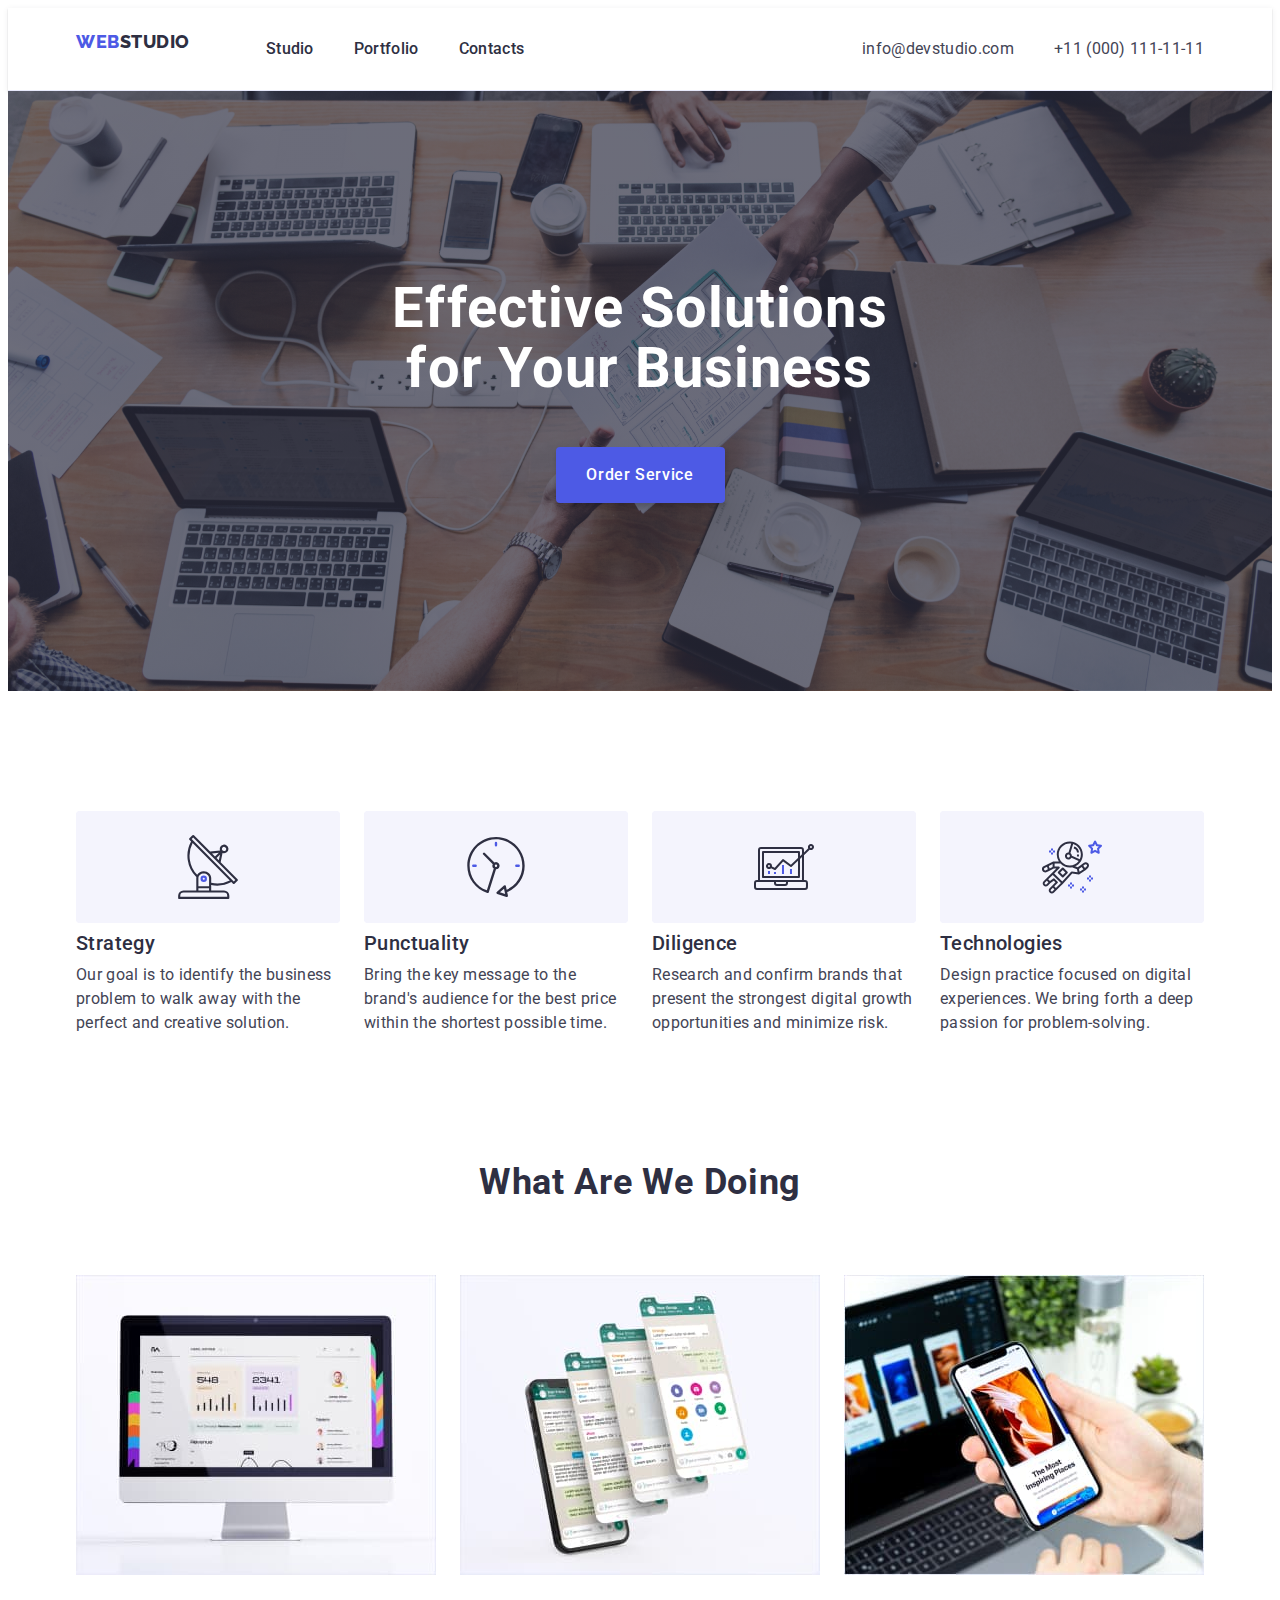
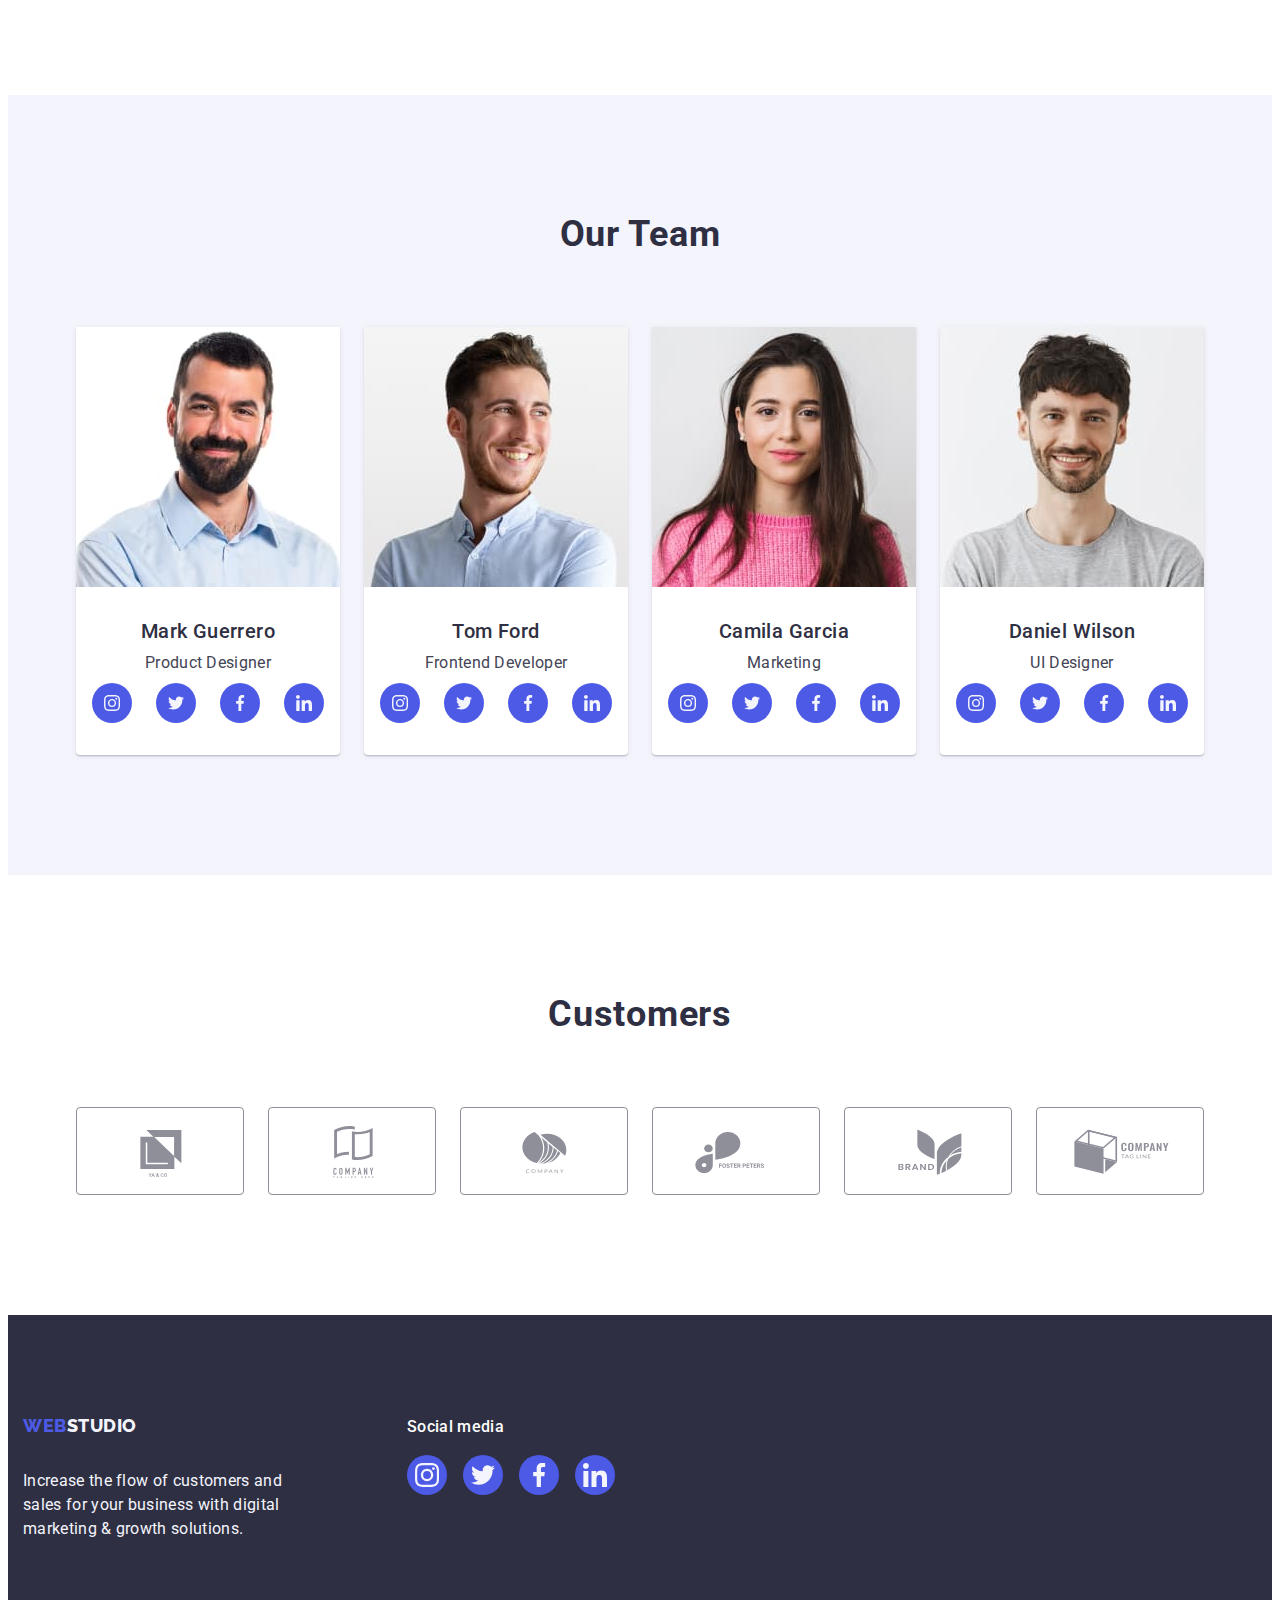
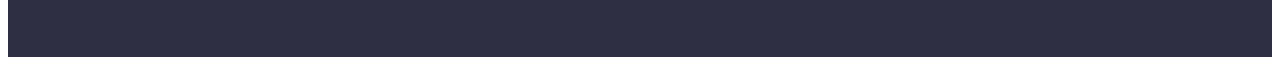
==== commit 87d6edc4: "hw4-3" ====
--- a/index.html
+++ b/index.html
@@ -71,7 +71,7 @@
           <ul class="principles-list list">
             <li class="principles-item">
               <div class="principles-item-icons">
-                <svg class="principles-icon" weidht="60" height="64">
+                <svg class="principles-icon" width="64">
                   <use href="./images/icons.svg#icon-prcpls-1"></use>
                 </svg>
               </div>
@@ -83,7 +83,7 @@
             </li>
             <li class="principles-item">
               <div class="principles-item-icons">
-                <svg class="principles-icon" weight="60" height="64">
+                <svg class="principles-icon" width="64">
                   <use href="./images/icons.svg#icon-prcpls-2"></use>
                 </svg>
               </div>
@@ -95,7 +95,7 @@
             </li>
             <li class="principles-item">
               <div class="principles-item-icons">
-                <svg class="principles-icon" weight="60" height="64">
+                <svg class="principles-icon" width="64">
                   <use href="./images/icons.svg#icon-prcpls-3"></use>
                 </svg>
               </div>
@@ -107,7 +107,7 @@
             </li>
             <li class="principles-item">
               <div class="principles-item-icons">
-                <svg class="principles-icon" weight="60" height="64">
+                <svg class="principles-icon" width="64">
                   <use href="./images/icons.svg#icon-prcpls-4"></use>
                 </svg>
               </div>
@@ -173,7 +173,7 @@
                       target="_blank"
                       rel="noopener no-referrer"
                     >
-                      <svg class="workers-soc-icon">
+                      <svg class="workers-soc-icon" width="16" height="16">
                         <use
                           href="./images/icons.svg#icon-instagram"
                         ></use></svg
@@ -185,7 +185,7 @@
                       class="workers-soc-link link"
                       target="_blank"
                       rel="noopener no-referrer"
-                      ><svg class="workers-soc-icon">
+                      ><svg class="workers-soc-icon" width="16" height="16">
                         <use href="./images/icons.svg#icon-twitter"></use></svg
                     ></a>
                   </li>
@@ -195,7 +195,7 @@
                       class="workers-soc-link link"
                       target="_blank"
                       rel="noopener no-referrer"
-                      ><svg class="workers-soc-icon">
+                      ><svg class="workers-soc-icon" width="16" height="16">
                         <use href="./images/icons.svg#icon-facebook"></use></svg
                     ></a>
                   </li>
@@ -206,7 +206,7 @@
                       target="_blank"
                       rel="noopener no-referrer"
                     >
-                      <svg class="workers-soc-icon">
+                      <svg class="workers-soc-icon" width="16" height="16">
                         <use href="./images/icons.svg#icon-linkedin"></use></svg
                     ></a>
                   </li>
@@ -231,7 +231,7 @@
                       target="_blank"
                       rel="noopener no-referrer"
                     >
-                      <svg class="workers-soc-icon">
+                      <svg class="workers-soc-icon" width="16" height="16">
                         <use
                           href="./images/icons.svg#icon-instagram"
                         ></use></svg
@@ -243,7 +243,7 @@
                       class="workers-soc-link link"
                       target="_blank"
                       rel="noopener no-referrer"
-                      ><svg class="workers-soc-icon">
+                      ><svg class="workers-soc-icon" width="16" height="16">
                         <use href="./images/icons.svg#icon-twitter"></use></svg
                     ></a>
                   </li>
@@ -253,7 +253,7 @@
                       class="workers-soc-link link"
                       target="_blank"
                       rel="noopener no-referrer"
-                      ><svg class="workers-soc-icon">
+                      ><svg class="workers-soc-icon" width="16" height="16">
                         <use href="./images/icons.svg#icon-facebook"></use></svg
                     ></a>
                   </li>
@@ -264,7 +264,7 @@
                       target="_blank"
                       rel="noopener no-referrer"
                     >
-                      <svg class="workers-soc-icon">
+                      <svg class="workers-soc-icon" width="16" height="16">
                         <use href="./images/icons.svg#icon-linkedin"></use></svg
                     ></a>
                   </li>
@@ -289,7 +289,7 @@
                       target="_blank"
                       rel="noopener no-referrer"
                     >
-                      <svg class="workers-soc-icon">
+                      <svg class="workers-soc-icon" width="16" height="16">
                         <use
                           href="./images/icons.svg#icon-instagram"
                         ></use></svg
@@ -301,7 +301,7 @@
                       class="workers-soc-link link"
                       target="_blank"
                       rel="noopener no-referrer"
-                      ><svg class="workers-soc-icon">
+                      ><svg class="workers-soc-icon" width="16" height="16">
                         <use href="./images/icons.svg#icon-twitter"></use></svg
                     ></a>
                   </li>
@@ -311,7 +311,7 @@
                       class="workers-soc-link link"
                       target="_blank"
                       rel="noopener no-referrer"
-                      ><svg class="workers-soc-icon">
+                      ><svg class="workers-soc-icon" width="16" height="16">
                         <use href="./images/icons.svg#icon-facebook"></use></svg
                     ></a>
                   </li>
@@ -322,7 +322,7 @@
                       target="_blank"
                       rel="noopener no-referrer"
                     >
-                      <svg class="workers-soc-icon">
+                      <svg class="workers-soc-icon" width="16" height="16">
                         <use href="./images/icons.svg#icon-linkedin"></use></svg
                     ></a>
                   </li>
@@ -347,7 +347,7 @@
                       target="_blank"
                       rel="noopener no-referrer"
                     >
-                      <svg class="workers-soc-icon">
+                      <svg class="workers-soc-icon" width="16" height="16">
                         <use
                           href="./images/icons.svg#icon-instagram"
                         ></use></svg
@@ -359,7 +359,7 @@
                       class="workers-soc-link link"
                       target="_blank"
                       rel="noopener no-referrer"
-                      ><svg class="workers-soc-icon">
+                      ><svg class="workers-soc-icon" width="16" height="16">
                         <use href="./images/icons.svg#icon-twitter"></use></svg
                     ></a>
                   </li>
@@ -369,7 +369,7 @@
                       class="workers-soc-link link"
                       target="_blank"
                       rel="noopener no-referrer"
-                      ><svg class="workers-soc-icon">
+                      ><svg class="workers-soc-icon" width="16" height="16">
                         <use href="./images/icons.svg#icon-facebook"></use></svg
                     ></a>
                   </li>
@@ -380,7 +380,7 @@
                       target="_blank"
                       rel="noopener no-referrer"
                     >
-                      <svg class="workers-soc-icon">
+                      <svg class="workers-soc-icon" width="16" height="16">
                         <use href="./images/icons.svg#icon-linkedin"></use></svg
                     ></a>
                   </li>
@@ -397,42 +397,42 @@
           <ul class="customers-list list">
             <li class="customers-item">
               <a href="" class="customers-link link">
-                <svg class="customers-icon">
+                <svg class="customers-icon" width="104" height="56">
                   <use href="./images/icons.svg#icon-cust-1"></use>
                 </svg>
               </a>
             </li>
             <li class="customers-item">
               <a href="" class="customers-link link">
-                <svg class="customers-icon">
+                <svg class="customers-icon" width="104" height="56">
                   <use href="./images/icons.svg#icon-cust-2"></use>
                 </svg>
               </a>
             </li>
             <li class="customers-item">
               <a href="" class="customers-link link">
-                <svg class="customers-icon">
+                <svg class="customers-icon" width="104" height="56">
                   <use href="./images/icons.svg#icon-cust-3"></use>
                 </svg>
               </a>
             </li>
             <li class="customers-item">
               <a href="" class="customers-link link">
-                <svg class="customers-icon">
+                <svg class="customers-icon" width="104" height="56">
                   <use href="./images/icons.svg#icon-cust-4"></use>
                 </svg>
               </a>
             </li>
             <li class="customers-item">
               <a href="" class="customers-link link">
-                <svg class="customers-icon">
+                <svg class="customers-icon" width="104" height="56">
                   <use href="./images/icons.svg#icon-cust-5"></use>
                 </svg>
               </a>
             </li>
             <li class="customers-item">
               <a href="" class="customers-link link">
-                <svg class="customers-icon">
+                <svg class="customers-icon" width="104" height="56">
                   <use href="./images/icons.svg#icon-cust-6"></use>
                 </svg>
               </a>
--- a/css/styles.css
+++ b/css/styles.css
@@ -4,6 +4,7 @@
   --btn-color: #404bbf;
   --text-color: #434455;
   --back-btn-portfolio: #f4f4fd;
+  --cust-color: #8e8f99;
 }
 
 p,
@@ -75,6 +76,8 @@
   padding-top: 22.5px;
   padding-bottom: 22.5px;
   border-bottom: 1px solid #e7e9fc;
+  box-shadow: 0px 2px 1px rgba(46, 47, 66, 0.08),
+    0px 1px 1px rgba(46, 47, 66, 0.16), 0px 1px 6px rgba(46, 47, 66, 0.08);
 }
 
 .header-logo {
@@ -158,6 +161,7 @@
   background-size: cover;
   padding-top: 188px;
   padding-bottom: 188px;
+  max-width: 1440px;
 }
 
 .hero-btn {
@@ -379,6 +383,7 @@
 .workers-soc-icon {
   width: 16px;
   height: 16px;
+  fill: var(--back-btn-portfolio);
 }
 
 /*---------------CUSTOMERS----------*/
@@ -405,11 +410,12 @@
   gap: 24px;
 }
 
-.customers-link:hover {
+.customers-link:is(:hover, :focus) {
   border-color: #404bbf;
-}
-
-.customers-link:hover .customers-icon {
+  color: #404bbf;
+}
+
+.customers-link:is(:hover, :focus) .customers-icon {
   fill: #404bbf;
 }
 
@@ -417,6 +423,7 @@
   width: calc((100% - 24 * 5px) / 6);
   height: 88px;
 }
+
 .customers-link {
   width: 100%;
   height: 100%;
@@ -425,12 +432,14 @@
   display: flex;
   align-items: center;
   justify-content: center;
+  color: var(--cust-color);
 }
 
 .customers-icon {
   width: 104px;
   height: 56px;
   fill: #8e8f99;
+  fill: currentColor;
 }
 
 /* ---------------FOOTER------------ */
@@ -444,6 +453,7 @@
   display: flex;
   align-items: baseline;
   text-align: left;
+  margin-right: 120px;
 }
 
 .footer-logo-part {
@@ -464,6 +474,7 @@
   letter-spacing: 0.02em;
   color: #f4f4fd;
   margin-top: 17.5px;
+  margin-bottom: 16px;
 }
 
 .footer-social-part .footer-social-title {
@@ -511,6 +522,7 @@
 .footer-social-icons {
   width: 24px;
   height: 24px;
+  fill: var(--back-btn-portfolio);
 }
 
 /* ---------------PORTFOLIO------------ */
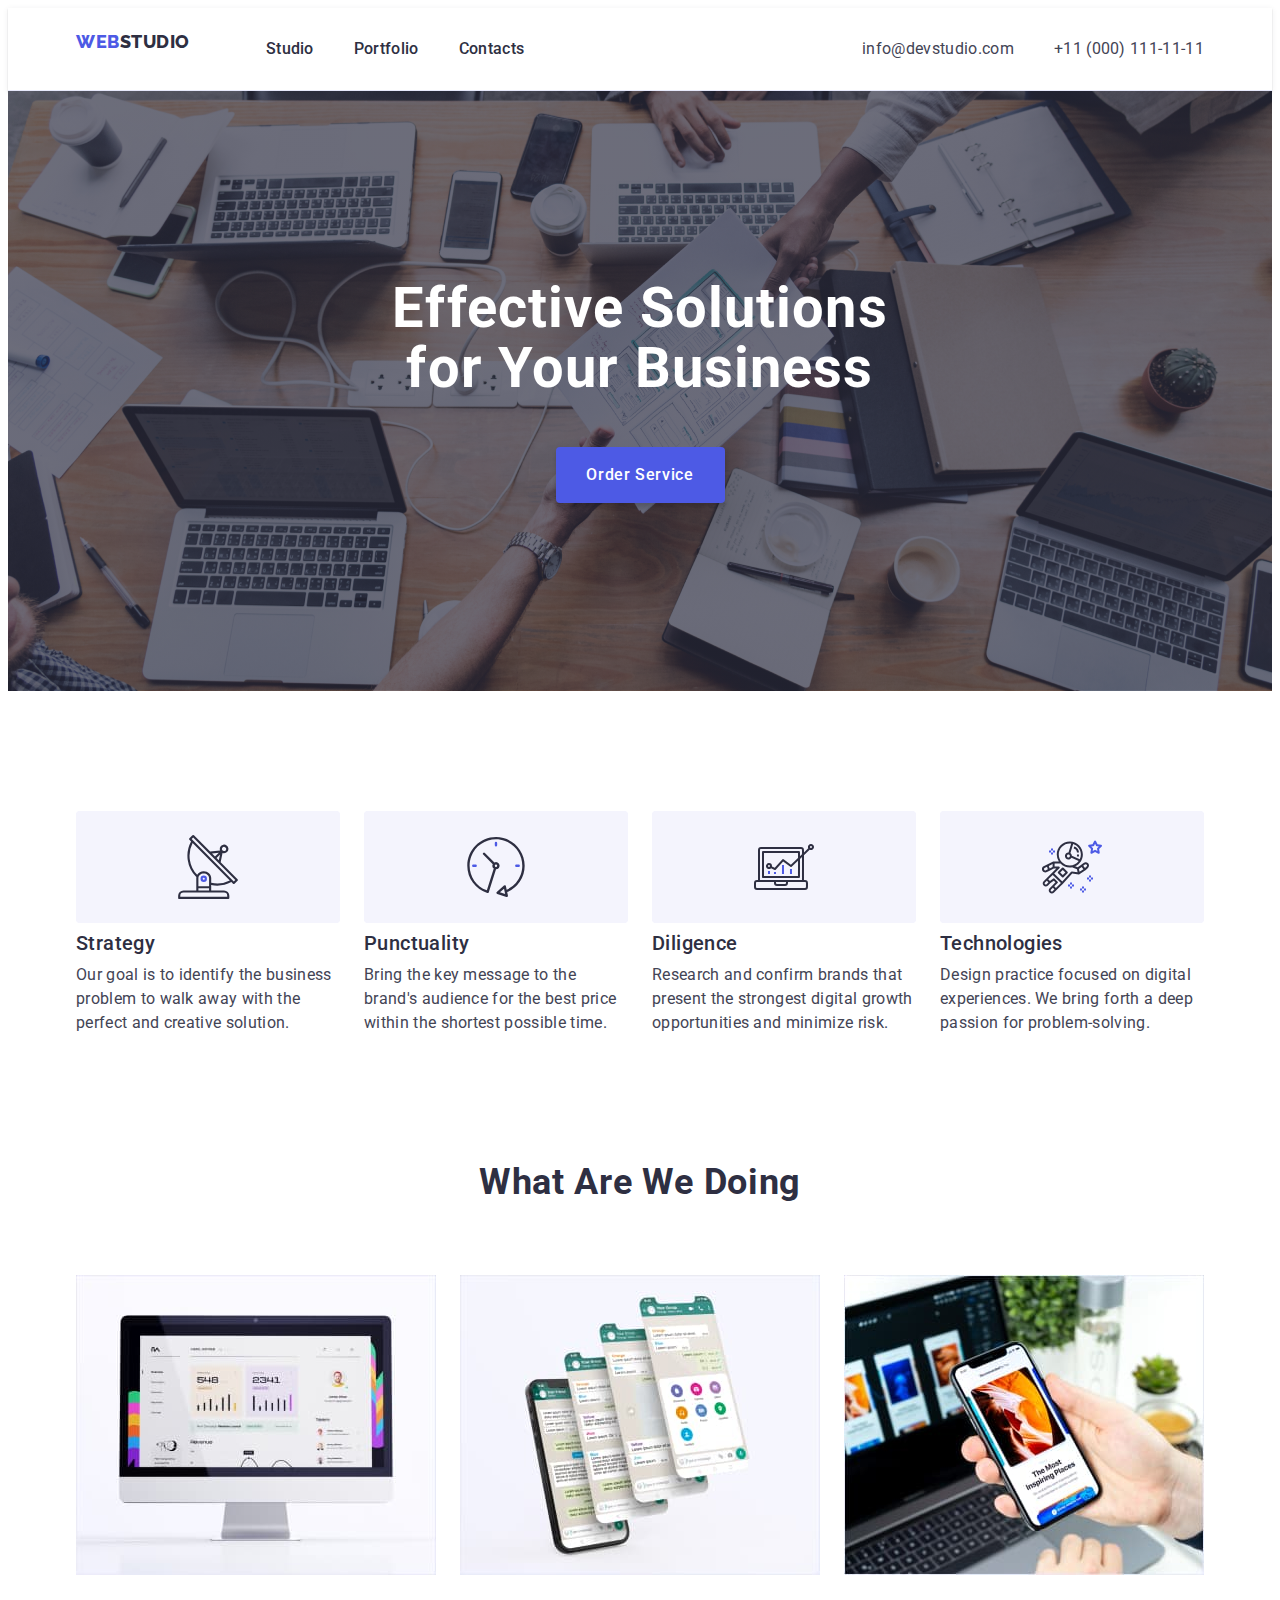
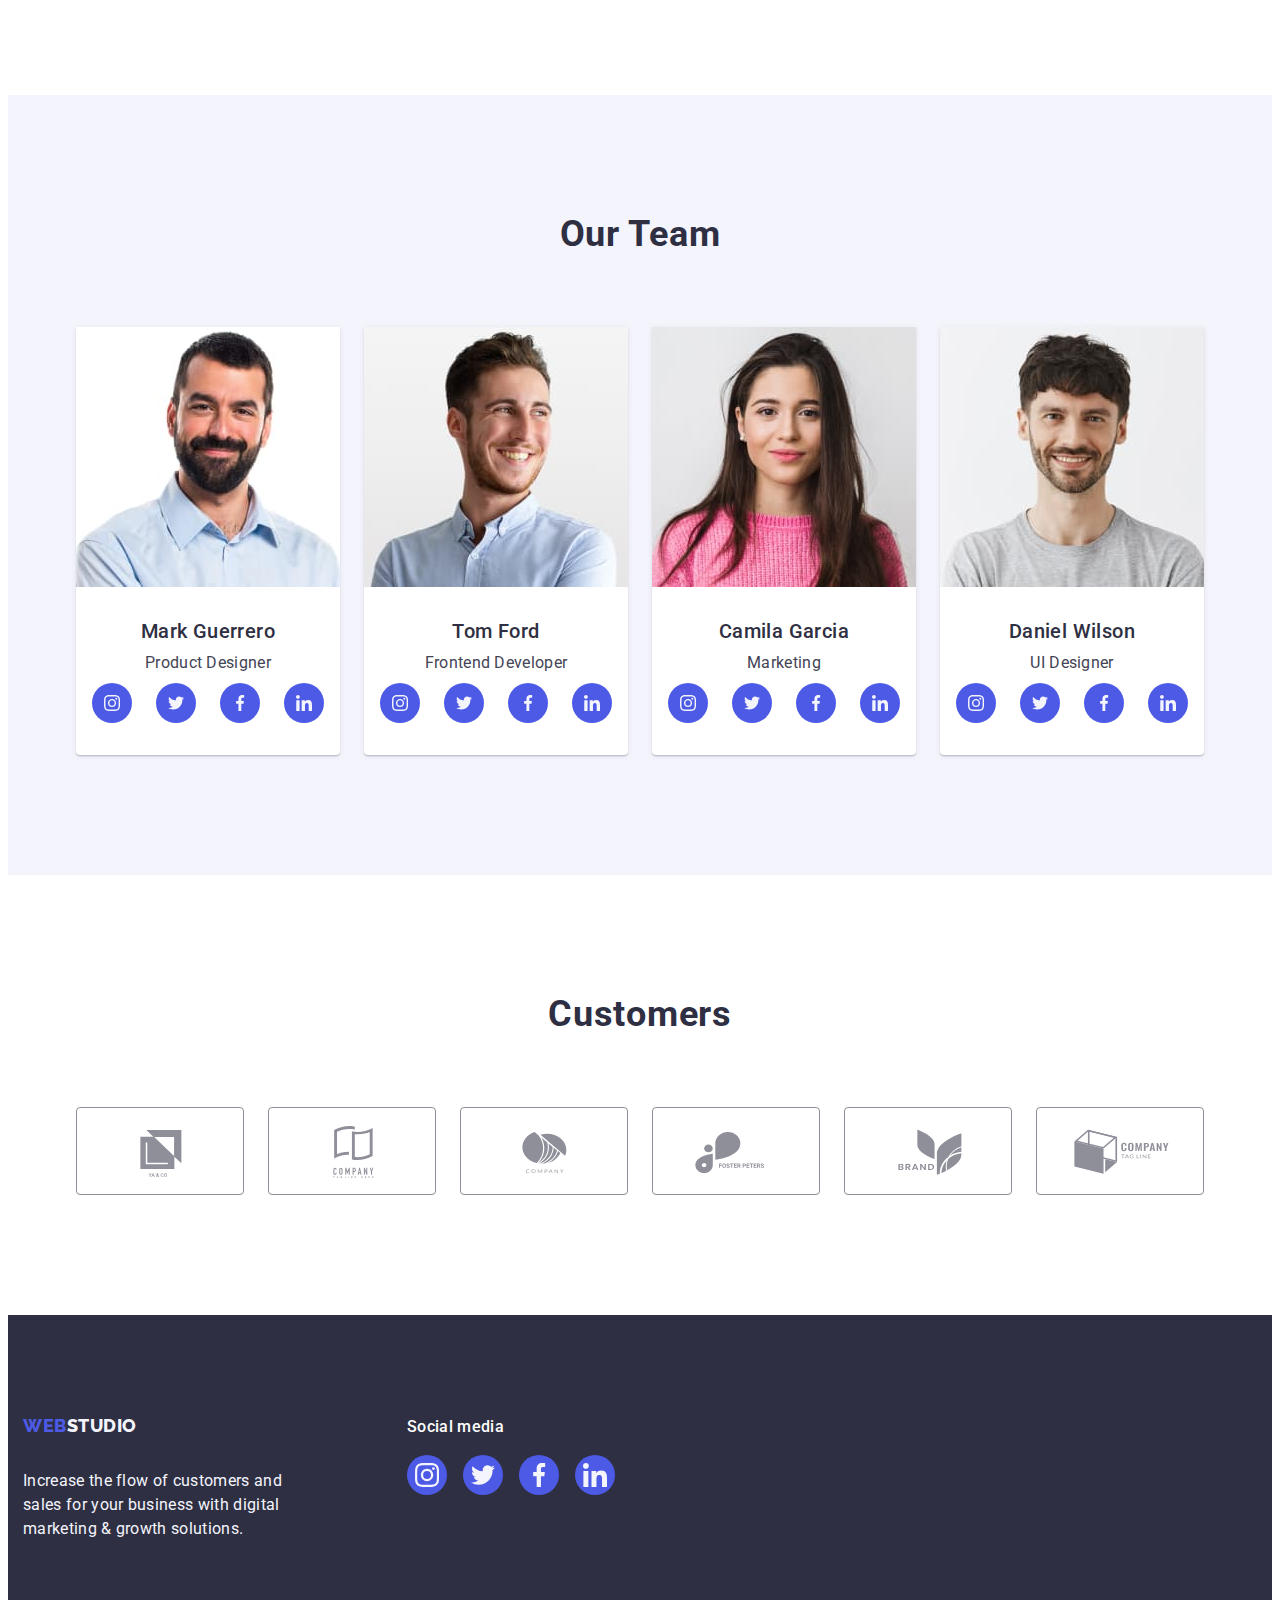
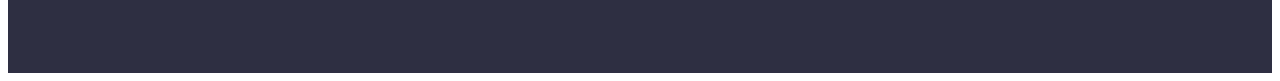
==== commit a1a3510f: "hw4-4" ====
--- a/index.html
+++ b/index.html
@@ -71,7 +71,7 @@
           <ul class="principles-list list">
             <li class="principles-item">
               <div class="principles-item-icons">
-                <svg class="principles-icon" width="64">
+                <svg class="principles-icon" width="64" height="64">
                   <use href="./images/icons.svg#icon-prcpls-1"></use>
                 </svg>
               </div>
@@ -83,7 +83,7 @@
             </li>
             <li class="principles-item">
               <div class="principles-item-icons">
-                <svg class="principles-icon" width="64">
+                <svg class="principles-icon" width="64" height="64">
                   <use href="./images/icons.svg#icon-prcpls-2"></use>
                 </svg>
               </div>
@@ -95,7 +95,7 @@
             </li>
             <li class="principles-item">
               <div class="principles-item-icons">
-                <svg class="principles-icon" width="64">
+                <svg class="principles-icon" width="64" height="64">
                   <use href="./images/icons.svg#icon-prcpls-3"></use>
                 </svg>
               </div>
@@ -107,7 +107,7 @@
             </li>
             <li class="principles-item">
               <div class="principles-item-icons">
-                <svg class="principles-icon" width="64">
+                <svg class="principles-icon" width="64" height="64">
                   <use href="./images/icons.svg#icon-prcpls-4"></use>
                 </svg>
               </div>
--- a/css/styles.css
+++ b/css/styles.css
@@ -454,10 +454,12 @@
   align-items: baseline;
   text-align: left;
   margin-right: 120px;
+  margin-bottom: 16px;
 }
 
 .footer-logo-part {
   margin-right: 120px;
+  margin-bottom: 16px;
 }
 
 .part-logo-footer {
@@ -486,6 +488,7 @@
   line-height: 1.5;
   letter-spacing: 0.02em;
   color: #ffffff;
+  margin-right: 120px;
 }
 
 .footer-social-part .footer-social-list {
